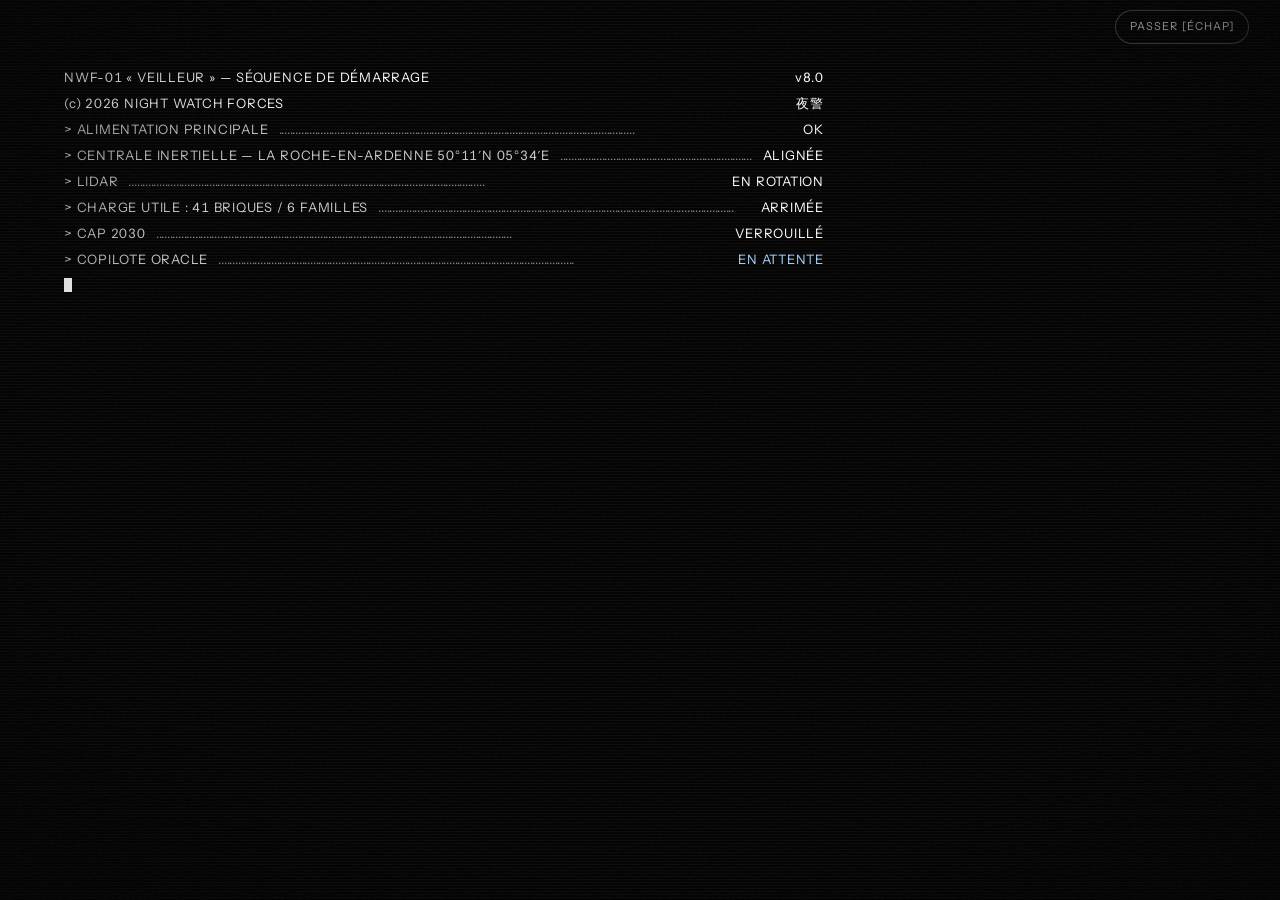
==== index.html @ bc35906d "Poste de pilotage v8.6.1-a Co-Authored-By: Claude Fable 5.2 <noreply@anthropic.com>" ====
<!doctype html>
<html lang="fr-BE">
<head>
<meta charset="utf-8">
<meta name="viewport" content="width=device-width,initial-scale=1,viewport-fit=cover">
<title>Poste de pilotage — Studio Visions</title>
<meta name="description" content="Studio Visions, agence de pub complète : print de luxe, sites, campagnes, pitchs, et l'IA pour aller plus vite. La Roche-en-Ardenne et Bruxelles.">
<meta name="robots" content="noindex">
<meta name="theme-color" content="#000000">
<meta name="mobile-web-app-capable" content="yes">
<meta name="apple-mobile-web-app-capable" content="yes">
<meta name="apple-mobile-web-app-status-bar-style" content="black-translucent">
<meta name="apple-mobile-web-app-title" content="Studio Visions">
<link rel="icon" href="data:image/svg+xml,%3Csvg xmlns='http://www.w3.org/2000/svg' viewBox='0 0 32 32'%3E%3Crect width='32' height='32' fill='%23000'/%3E%3Crect x='3.5' y='3.5' width='25' height='25' fill='none' stroke='%23eaf2ff'/%3E%3Ctext x='16' y='21' font-family='Helvetica,Arial' font-size='12' font-weight='700' fill='%23fff' text-anchor='middle'%3ESV%3C/text%3E%3C/svg%3E">
<link rel="stylesheet" href="css/v7.css?v=8.6.1">
<link rel="stylesheet" href="css/oracle.css?v=8.6.1">
<link rel="stylesheet" href="css/deck.css?v=8.6.1">
</head>
<body>
<canvas id="terrain" aria-hidden="true"></canvas>

<section id="boot" class="screen" aria-label="Démarrage" hidden>
  <div class="log" aria-hidden="true"></div>
  <div class="presents" aria-hidden="true"><p></p><span class="jp">夜警</span></div>
</section>
<section id="title" class="screen" aria-label="Écran titre" hidden></section>
<section id="oath" class="screen" aria-label="Le serment de la Nightwatch" hidden></section>
<div id="hq" class="screen" hidden></div>
<section id="oracle" class="screen" aria-label="L'Oracle" hidden></section>

<div id="dossier" role="dialog" aria-modal="true" aria-label="Dossier d'opération" hidden></div>
<div id="tx" role="dialog" aria-label="Transmission entrante" hidden></div>
<div id="cmd" role="dialog" aria-label="Ligne de commande" hidden></div>
<button id="skip" class="skip" type="button" hidden>PASSER [ÉCHAP]</button>
<!-- un seul bouton pour le son et la voix, visible sur tous les écrans -->
<button id="snd" class="sndpill" type="button" data-on="1" hidden><i class="ic" aria-hidden="true"></i><span class="eq" aria-hidden="true"><b></b><b></b><b></b></span><span class="lb"></span></button>
<!-- les quatre visions du poste : claire, nuit, thermique, rouge -->
<div id="vis" class="vis" role="radiogroup" aria-label="Vision" hidden></div>
<!-- vision thermique : les photos passent du froid (indigo) au chaud (jaune) selon leur lumière -->
<svg width="0" height="0" style="position:absolute" aria-hidden="true" focusable="false"><filter id="thermal" color-interpolation-filters="sRGB">
  <feColorMatrix type="matrix" values=".2126 .7152 .0722 0 0  .2126 .7152 .0722 0 0  .2126 .7152 .0722 0 0  0 0 0 1 0"/>
  <feComponentTransfer>
    <feFuncR type="table" tableValues="0.02 0.25 0.75 1 1 1"/>
    <feFuncG type="table" tableValues="0.01 0.02 0.08 0.45 0.85 1"/>
    <feFuncB type="table" tableValues="0.12 0.55 0.45 0.05 0.15 0.9"/>
  </feComponentTransfer></filter></svg>
<style>body.vis-thermal img,body.vis-thermal video{filter:url(#thermal)!important}</style>
<div id="curtain" aria-hidden="true"><i></i><i></i><i></i><i></i><i></i><span class="msg"></span></div>
<div id="flash" class="flash" aria-hidden="true"></div>
<div id="toast" role="status"></div>
<div class="crt" aria-hidden="true"></div>
<div class="grain" aria-hidden="true"></div>
<div class="nvfx" aria-hidden="true"></div>

<noscript>
  <div style="position:fixed;inset:0;z-index:100;background:#000;color:#fff;display:flex;align-items:center;justify-content:center;text-align:center;padding:24px;font-family:system-ui,sans-serif">
    <p>Studio Visions — le studio IA de Night Watch Forces.<br>Active JavaScript pour entrer au poste de pilotage, ou écris à <a href="mailto:sam@studiovisions.eu" style="color:#fff">sam@studiovisions.eu</a>.</p>
  </div>
</noscript>
<script src="js/content.js?v=8.6.1"></script>
<script src="js/fx.js?v=8.6.1"></script>
<script src="js/adn.js?v=8.6.1"></script>
<script src="js/voice.js?v=8.6.1"></script>
<script src="js/catalogue.js?v=8.6.1"></script>
<script src="js/oracle.js?v=8.6.1"></script>
<script src="js/app.js?v=8.6.1"></script>
</body>
</html>
---- css/v7.css ----
/* =====================================================================
   STUDIO VISIONS v7 — TACTICAL OS
   Base : tokens de la v5.7.0 (noir, monospace, filets fins, rouge signal).
   ===================================================================== */
/* polices embarquées, licence SIL OFL 1.1 (voir fonts/*-OFL.txt) */
:root{
  --bg:#000;--fg:#fff;--mute:#8e8e93;--ink:#c9c9d0;--dim:#55555c;
  --hair:#26262b;--hair2:#3a3a40;--card:#0b0b0d;
  --sig:#eaf2ff;--sig2:#a9d4ff;
  --line:rgba(255,255,255,.12);--line2:rgba(255,255,255,.26);--line3:rgba(255,255,255,.5);
  --acc:#fff;--accrgb:255,255,255;
  --draft:#ffe14d;
  --mono:"JetBrains Mono",ui-monospace,"SF Mono",SFMono-Regular,Menlo,Consolas,monospace;
  --sans:"Inter",system-ui,-apple-system,"Helvetica Neue",Arial,sans-serif;
  --cond:"SV Display","DIN Condensed","Bahnschrift Condensed","Bahnschrift","Roboto Condensed","Arial Narrow",sans-serif;
  --jp:"Hiragino Kaku Gothic ProN","Hiragino Sans","Yu Gothic","Noto Sans JP",Meiryo,sans-serif;
  --ease:cubic-bezier(.2,.8,.2,1);
  --snap:cubic-bezier(.7,0,.2,1);
  --gut:clamp(16px,2.4vw,32px);
}
body.alert{--acc:var(--sig);--accrgb:234,242,255}

*,*::before,*::after{box-sizing:border-box}
html,body{margin:0;height:100%;background:var(--bg);color:var(--fg)}
body{font-family:var(--sans);font-size:16px;line-height:1.55;-webkit-font-smoothing:antialiased;overflow:hidden;
  -webkit-tap-highlight-color:transparent;text-rendering:optimizeLegibility}
button{font:inherit;color:inherit;background:none;border:0;padding:0;cursor:pointer}
a{color:inherit}
img{display:block;max-width:100%}
.jp{font-family:var(--jp);font-weight:300;letter-spacing:.18em}
.mono{font-family:var(--mono)}
.vh{position:absolute!important;width:1px;height:1px;overflow:hidden;clip:rect(0 0 0 0);white-space:nowrap}
:focus-visible{outline:1px solid var(--sig2);outline-offset:3px}
mark.todo{background:var(--draft);color:#000;padding:0 .3em;font-family:var(--mono);font-size:.78em;letter-spacing:.04em;font-weight:600;border-radius:1px}

/* ---------- couches fixes ---------- */
#terrain{position:fixed;inset:0;z-index:0;display:block;transition:opacity 1.2s var(--ease)}
.crt{position:fixed;inset:0;z-index:90;pointer-events:none}
.crt::before{content:"";position:absolute;inset:0;
  background:repeating-linear-gradient(to bottom,rgba(255,255,255,.035) 0 1px,transparent 1px 3px);mix-blend-mode:overlay}
.crt::after{content:"";position:absolute;inset:0;background:radial-gradient(ellipse at 50% 45%,transparent 55%,rgba(0,0,0,.55) 100%)}
.grain{position:fixed;inset:-50%;z-index:91;pointer-events:none;opacity:.07;background:url(../img/grain-1200.svg);background-size:600px;animation:grain 1.2s steps(6) infinite}
@keyframes grain{0%{transform:translate(0,0)}20%{transform:translate(-3%,2%)}40%{transform:translate(2%,-3%)}60%{transform:translate(-2%,-1%)}80%{transform:translate(3%,3%)}100%{transform:translate(0,0)}}
.nvfx{position:fixed;inset:0;z-index:92;pointer-events:none;background:#3cff8a;mix-blend-mode:color;opacity:0;transition:opacity .5s}
body.nv .nvfx{opacity:1}
body.nv #terrain{filter:brightness(1.6)}

.screen{position:fixed;inset:0;z-index:10}
.screen[hidden]{display:none!important}

/* coins de visée : 4 équerres sans élément en plus */
.brk{--c:var(--line3);--l:10px;
  background:
    linear-gradient(var(--c),var(--c)) top left/var(--l) 1px no-repeat,
    linear-gradient(var(--c),var(--c)) top left/1px var(--l) no-repeat,
    linear-gradient(var(--c),var(--c)) top right/var(--l) 1px no-repeat,
    linear-gradient(var(--c),var(--c)) top right/1px var(--l) no-repeat,
    linear-gradient(var(--c),var(--c)) bottom left/var(--l) 1px no-repeat,
    linear-gradient(var(--c),var(--c)) bottom left/1px var(--l) no-repeat,
    linear-gradient(var(--c),var(--c)) bottom right/var(--l) 1px no-repeat,
    linear-gradient(var(--c),var(--c)) bottom right/1px var(--l) no-repeat}

/* ---------- boutons ---------- */
.btn{display:inline-flex;align-items:center;gap:10px;font-family:var(--mono);font-size:12px;letter-spacing:.14em;text-transform:uppercase;
  padding:12px 18px;border:1px solid var(--line2);text-decoration:none;transition:background .18s,color .18s,border-color .18s}
.btn:hover,.btn:focus-visible{background:#fff;color:#000;border-color:#fff}
.btn.solid{background:#fff;color:#000;border-color:#fff}
.btn.solid:hover{background:transparent;color:#fff}
.btn-oracle{display:inline-flex;align-items:center;gap:10px;font-family:var(--mono);font-size:12px;letter-spacing:.08em;
  color:var(--sig);border:1px solid rgba(234,242,255,.55);padding:10px 14px;background:rgba(234,242,255,.06);text-decoration:none;white-space:nowrap;
  animation:redalert 1.6s ease-in-out infinite;transition:background .2s,color .2s}
.btn-oracle i{width:6px;height:6px;border-radius:50%;background:var(--sig);box-shadow:0 0 10px var(--sig);animation:blinkdot 1.6s steps(2,start) infinite;flex:none}
.btn-oracle:hover,.btn-oracle:focus-visible{background:var(--sig);color:#000;animation:none;box-shadow:0 0 28px rgba(234,242,255,.6)}
.btn-oracle:hover i,.btn-oracle:focus-visible i{background:#000;box-shadow:none;animation:none}
.btn-oracle.big{font-size:13px;padding:15px 22px}
@keyframes redalert{0%,100%{box-shadow:0 0 0 0 rgba(234,242,255,0)}50%{box-shadow:0 0 18px 0 rgba(234,242,255,.35)}}
@keyframes blinkdot{to{visibility:hidden}}

.skip{position:fixed;top:18px;right:18px;z-index:80;font-family:var(--mono);font-size:11px;letter-spacing:.2em;color:var(--mute);
  padding:8px 12px;border:1px solid var(--line);background:rgba(0,0,0,.4)}
.skip:hover,.skip:focus-visible{color:#000;background:#fff;border-color:#fff}

/* =====================================================================
   BOOT
   ===================================================================== */
#boot{background:#000;display:flex;align-items:flex-start;justify-content:flex-start;padding:clamp(24px,5vw,64px)}
#boot .log{font-family:var(--mono);font-size:clamp(11px,1.3vw,13px);line-height:2;color:var(--ink);letter-spacing:.06em;max-width:760px;width:100%}
#boot .ln{display:flex;gap:10px;white-space:nowrap;overflow:hidden}
#boot .ln .k{flex:none}
#boot .ln .d{flex:1;overflow:hidden;color:var(--dim)}
#boot .ln .d::before{content:"................................................................................................................................"}
#boot .ln .v{flex:none;color:#fff}
#boot .ln .v.wait{color:var(--sig2)}
#boot .ln:nth-child(-n+2) .d::before{content:""}
#boot .ln:nth-child(-n+2){color:#fff}
#boot .cursor{display:inline-block;width:.6em;height:1.1em;background:#fff;vertical-align:-2px;animation:blinkdot 1s steps(2,start) infinite}
#boot .presents{position:absolute;inset:0;display:flex;align-items:center;justify-content:center;flex-direction:column;gap:14px;opacity:0;pointer-events:none}
#boot .presents p{margin:0;font-family:var(--mono);font-size:12px;letter-spacing:.5em;color:var(--ink);text-transform:uppercase;padding-left:.5em}
#boot .presents .jp{font-size:12px;color:var(--mute);letter-spacing:.8em;padding-left:.8em}
#boot.p2 .log{opacity:0;transition:opacity .25s}
#boot.p2 .presents{opacity:1;transition:opacity .9s .2s}
#boot.off{animation:crtoff .45s var(--snap) forwards}
@keyframes crtoff{0%{transform:scale(1,1);filter:brightness(1)}60%{transform:scale(1,.004);filter:brightness(3)}100%{transform:scale(0,.004);filter:brightness(0)}}

/* =====================================================================
   ÉCRAN TITRE
   ===================================================================== */
#title{display:grid;grid-template-rows:auto 1fr auto;padding:22px var(--gut)}
#title .tbar{display:flex;justify-content:space-between;gap:16px;font-family:var(--mono);font-size:11px;letter-spacing:.2em;color:var(--mute);text-transform:uppercase}
#title .tbar b{color:#fff;font-weight:400}
#title .tmain{display:flex;flex-direction:column;align-items:center;justify-content:center;text-align:center;gap:0;position:relative}
#title .tmain::before{content:"";position:absolute;left:50%;top:52%;width:min(1100px,110vw);height:78%;transform:translate(-50%,-50%);background:radial-gradient(closest-side,rgba(0,0,0,.82),rgba(0,0,0,.55) 55%,transparent);pointer-events:none;z-index:-1}
#title .kicker{font-family:var(--mono);font-size:11px;letter-spacing:.42em;color:var(--ink);margin:0 0 18px;padding-left:.42em}
#title .tname{font-family:var(--cond);font-weight:700;font-size:clamp(64px,14.5vw,232px);line-height:.82;letter-spacing:.01em;margin:0;
  text-shadow:-2px 0 rgba(234,242,255,.45),2px 0 rgba(120,200,255,.28);position:relative;padding-top:.08em}
#title .tname .g{display:inline-block;animation:glitch 7s infinite}
#title .tjp{font-size:clamp(12px,1.6vw,18px);letter-spacing:1.1em;padding-left:1.1em;color:var(--ink);margin:14px 0 26px}
#title .tline{font-family:var(--sans);font-weight:300;font-size:clamp(18px,2.2vw,26px);letter-spacing:-.01em;margin:0 0 6px}
#title .tsub{font-size:14px;color:var(--mute);max-width:560px;margin:0 auto 34px;line-height:1.5}
@keyframes glitch{0%,92%,100%{transform:none;clip-path:none}93%{transform:translate(-4px,0);clip-path:inset(10% 0 55% 0)}94%{transform:translate(5px,0);clip-path:inset(60% 0 8% 0)}95%{transform:translate(-2px,0);clip-path:inset(30% 0 40% 0)}96%{transform:none;clip-path:none}}

.tmenu{list-style:none;margin:0;padding:0;display:flex;flex-direction:column;align-items:stretch;gap:4px;min-width:min(420px,88vw)}
.tmenu li{position:relative}
.tmenu button{width:100%;display:flex;justify-content:space-between;align-items:baseline;gap:18px;padding:11px 18px 11px 30px;text-align:left;
  font-family:var(--mono);font-size:13px;letter-spacing:.16em;text-transform:uppercase;color:var(--ink);transition:background .12s,color .12s}
.tmenu button small{font-size:11px;letter-spacing:.04em;color:var(--mute);text-transform:none;font-family:var(--sans)}
.tmenu button::before{content:"";position:absolute;left:10px;top:50%;width:0;height:0;margin-top:-5px;border-left:7px solid currentColor;border-top:5px solid transparent;border-bottom:5px solid transparent;opacity:0}
.tmenu button.sel{background:#fff;color:#000}
.tmenu button:focus-visible{outline:none}
.tmenu button.sel small{color:#444}
.tmenu button.sel::before{opacity:1;animation:blinkdot 1s steps(2,start) infinite}
.tmenu button.alertitem{color:var(--sig);text-transform:none;letter-spacing:.06em}
.tmenu button.alertitem.sel{background:var(--sig);color:#000}
.press{font-family:var(--mono);font-size:11px;letter-spacing:.42em;color:var(--mute);margin:26px 0 0;padding-left:.42em;animation:pulse 2.2s ease-in-out infinite}
@keyframes pulse{50%{opacity:.25}}

.reticle{position:absolute;left:50%;top:50%;width:min(76vw,980px);height:min(56vh,520px);transform:translate(-50%,-50%);pointer-events:none;--c:rgba(255,255,255,.22);--l:22px}
.xhair{position:fixed;inset:0;pointer-events:none;z-index:1}
.xhair::before,.xhair::after{content:"";position:absolute;background:rgba(255,255,255,.07)}
.xhair::before{left:0;right:0;top:66%;height:1px}
.xhair::after{top:0;bottom:0;left:50%;width:1px}
.geo{position:fixed;left:calc(var(--gut) + 22px);top:calc(66% + 14px);z-index:1;font-family:var(--mono);font-size:10px;letter-spacing:.2em;color:var(--mute);pointer-events:none;line-height:1.7}
.geo b{color:#fff;font-weight:400}
.geo::before{content:"";position:absolute;left:-20px;top:-16px;width:12px;height:12px;border:1px solid var(--sig);border-radius:50%;animation:ping 2s ease-out infinite}
@keyframes ping{0%{box-shadow:0 0 0 0 rgba(234,242,255,.6)}100%{box-shadow:0 0 0 16px rgba(234,242,255,0)}}
.sweep{position:fixed;left:0;right:0;height:120px;top:-120px;z-index:1;pointer-events:none;
  background:linear-gradient(to bottom,transparent,rgba(255,255,255,.035) 85%,rgba(255,255,255,.14) 100%);animation:sweep 6s linear infinite}
@keyframes sweep{to{top:100%}}

/* =====================================================================
   SERMENT
   ===================================================================== */
#oath{display:flex;align-items:center;justify-content:center;text-align:center;overflow:hidden}
#oath .bar{position:absolute;left:0;right:0;height:12vh;background:#000;z-index:3;transition:transform 1.2s var(--snap)}
#oath .bar.t{top:0;transform:translateY(-100%);border-bottom:1px solid rgba(255,255,255,.08)}
#oath .bar.b{bottom:0;transform:translateY(100%);border-top:1px solid rgba(255,255,255,.08)}
#oath.lb .bar{transform:none}
#oath .olabel{position:absolute;top:calc(12vh + 22px);left:0;right:0;z-index:4;font-family:var(--mono);font-size:11px;letter-spacing:.42em;color:var(--mute);padding-left:.42em}
#oath .olabel .jp{display:block;margin-top:8px;letter-spacing:.9em;padding-left:.9em;font-size:12px}
#oath .lines{position:relative;z-index:4;max-width:min(980px,90vw);display:flex;flex-direction:column;gap:clamp(8px,1.6vh,16px)}
#oath .ol{margin:0;font-weight:300;font-size:clamp(18px,2.6vw,34px);line-height:1.25;letter-spacing:-.01em;opacity:0;filter:blur(8px);transform:translateY(8px);
  transition:opacity 1.1s var(--ease),filter 1.1s var(--ease),transform 1.1s var(--ease),color 1.2s}
#oath .ol.in{opacity:1;filter:none;transform:none}
#oath .ol.past{color:var(--dim)}
#oath .motto{margin:clamp(14px,3vh,30px) 0 0;font-family:var(--cond);font-weight:700;font-size:clamp(28px,4.4vw,60px);letter-spacing:.06em;line-height:1;opacity:0;transition:opacity 1.4s,letter-spacing 2.4s var(--ease)}
#oath .motto.in{opacity:1;letter-spacing:.14em}
#oath .holdwrap{position:absolute;z-index:4;bottom:calc(12vh + 26px);left:0;right:0;display:flex;flex-direction:column;align-items:center;gap:12px;opacity:0;pointer-events:none;transition:opacity .8s}
#oath .holdwrap.in{opacity:1;pointer-events:auto}
.hold{position:relative;width:84px;height:84px;border-radius:50%;touch-action:none;-webkit-user-select:none;user-select:none;-webkit-touch-callout:none}
.hold svg{position:absolute;inset:0;transform:rotate(-90deg)}
.hold circle{fill:none;stroke-width:1.5}
.hold .trk{stroke:var(--line2)}
.hold .prg{stroke:var(--sig);stroke-dasharray:251.3;stroke-dashoffset:251.3}
.hold .core{position:absolute;inset:16px;border-radius:50%;border:1px solid var(--line3);display:flex;align-items:center;justify-content:center;font-family:var(--jp);font-size:20px;color:#fff;transition:background .2s}
.hold.on .core{background:rgba(234,242,255,.18);border-color:var(--sig)}
.holdtxt{font-family:var(--mono);font-size:11px;letter-spacing:.32em;color:var(--ink);padding-left:.32em}
#oath .seal{position:absolute;z-index:6;inset:0;display:flex;flex-direction:column;align-items:center;justify-content:center;gap:18px;pointer-events:none;opacity:0}
#oath .seal .stamp{font-family:var(--cond);font-weight:700;font-size:clamp(40px,7vw,96px);letter-spacing:.08em;color:var(--sig);border:3px solid var(--sig);padding:.12em .4em 0;transform:rotate(-4deg) scale(1.6);opacity:0}
#oath .seal p{margin:0;font-family:var(--mono);font-size:12px;letter-spacing:.42em;color:#fff;padding-left:.42em}
#oath.sealed .seal{opacity:1}
#oath.sealed .seal .stamp{animation:stamp .5s var(--snap) forwards}
#oath.sealed .lines,#oath.sealed .holdwrap{opacity:.08;transition:opacity .3s}
@keyframes stamp{to{transform:rotate(-4deg) scale(1);opacity:1}}
.flash{position:fixed;inset:0;z-index:97;background:#fff;opacity:0;pointer-events:none}
.flash.go{animation:flash .6s ease-out}
@keyframes flash{0%{opacity:.85}100%{opacity:0}}

/* =====================================================================
   QG
   ===================================================================== */
#hq{display:grid;grid-template-columns:262px minmax(0,1fr) 292px;grid-template-rows:auto minmax(0,1fr) auto;background:rgba(0,0,0,.35)}
.hud-top{grid-column:1/-1;display:flex;align-items:center;gap:18px;padding:12px var(--gut);border-bottom:1px solid var(--line);background:rgba(0,0,0,.72);backdrop-filter:blur(6px);-webkit-backdrop-filter:blur(6px)}
.brand{display:flex;align-items:baseline;gap:10px;text-decoration:none;white-space:nowrap}
.brand .bn{font-weight:500;font-size:16px;letter-spacing:.02em}
.brand sup{font-size:.55em;margin-left:1px}
.brand .bu{font-family:var(--mono);font-size:11px;letter-spacing:.2em;color:var(--mute)}
.status{display:flex;align-items:center;gap:10px;font-family:var(--mono);font-size:11px;letter-spacing:.2em;color:var(--ink);margin-left:auto;white-space:nowrap}
.status .dot{width:7px;height:7px;border-radius:50%;background:var(--acc);box-shadow:0 0 10px rgba(var(--accrgb),.8);animation:blinkdot 1.4s steps(2,start) infinite}
.status .jp{font-size:11px;color:var(--mute);letter-spacing:.3em}
body.alert .status{color:var(--sig)}
.clock{font-family:var(--mono);font-size:11px;letter-spacing:.16em;color:#fff;white-space:nowrap}
.clock .dim{color:var(--mute)}
.hud-btn{font-family:var(--mono);font-size:11px;letter-spacing:.18em;color:var(--mute);padding:9px 11px;border:1px solid var(--line);white-space:nowrap}
.hud-btn b{color:#fff;font-weight:400}
.hud-btn:hover,.hud-btn:focus-visible{border-color:#fff;color:#fff}

/* liste des missions */
.missions{grid-row:2;border-right:1px solid var(--line);padding:22px 0 18px;display:flex;flex-direction:column;background:rgba(0,0,0,.55);overflow:auto}
.missions h2{font-family:var(--mono);font-size:10px;font-weight:400;letter-spacing:.32em;color:var(--mute);margin:0 0 12px;padding:0 22px;display:flex;justify-content:space-between}
.mlist{list-style:none;margin:0;padding:0}
.mi{position:relative;width:100%;text-decoration:none;color:inherit;display:grid;grid-template-columns:28px 1fr;grid-template-rows:auto auto;column-gap:6px;text-align:left;padding:10px 22px 10px 22px;transition:background .12s,color .12s}
.mi .n{grid-row:1/3;font-family:var(--mono);font-size:11px;color:var(--mute);padding-top:2px}
.mi .l{font-family:var(--cond);font-weight:700;font-size:22px;letter-spacing:.04em;line-height:1.05;padding-top:3px}
.mi .s{font-size:12px;color:var(--mute);display:flex;justify-content:space-between;gap:8px}
.mi .s .jp{font-size:10px;letter-spacing:.2em}
.mi:hover{background:rgba(255,255,255,.06)}
.mi[aria-current="page"]{background:#fff;color:#000}
.mi[aria-current="page"] .n,.mi[aria-current="page"] .s{color:#3a3a40}
.mi[aria-current="page"]::before{content:"";position:absolute;left:7px;top:50%;margin-top:-5px;border-left:7px solid var(--sig);border-top:5px solid transparent;border-bottom:5px solid transparent;animation:blinkdot 1s steps(2,start) infinite}
.missions .mfoot{margin-top:auto;padding:18px 22px 0;font-family:var(--mono);font-size:10px;letter-spacing:.14em;color:var(--dim);line-height:1.8}
.missions .mfoot button{color:var(--mute);text-decoration:underline;text-underline-offset:3px;letter-spacing:.14em}
.missions .mfoot button:hover{color:#fff}

/* panneau central */
.panel{grid-row:2;overflow:auto;overscroll-behavior:contain;position:relative;scroll-behavior:smooth;background:linear-gradient(to bottom,rgba(0,0,0,.5),rgba(0,0,0,.72))}
.pin{padding:clamp(26px,4vw,56px) clamp(18px,4vw,60px) 40px;max-width:1240px}
.panel.wipe .pin{animation:wipe .55s var(--snap)}
@keyframes wipe{0%{opacity:.55;transform:translateY(8px)}100%{opacity:1;transform:none}}
.panel .scanbar{position:absolute;left:0;right:0;top:0;height:2px;background:var(--acc);box-shadow:0 0 18px rgba(var(--accrgb),.9);opacity:0;pointer-events:none;z-index:3}
.panel.wipe .scanbar{animation:scanbar .55s var(--snap)}
@keyframes scanbar{0%{top:0;opacity:1}100%{top:100%;opacity:0}}

.sec-label{display:flex;flex-wrap:wrap;gap:6px 18px;align-items:baseline;font-family:var(--mono);font-size:11px;letter-spacing:.28em;color:var(--ink);margin:0 0 18px;text-transform:uppercase}
.sec-label .jp{color:var(--mute);font-size:11px;letter-spacing:.3em}
.sec-title{font-family:var(--cond);font-weight:700;text-transform:uppercase;font-size:clamp(40px,6.4vw,104px);line-height:.88;letter-spacing:.005em;margin:0 0 18px;max-width:16ch;padding-top:.06em}
.sec-sub{font-size:clamp(16px,1.4vw,19px);color:var(--ink);max-width:58ch;margin:0 0 clamp(28px,4vw,48px);font-weight:300}
.h3{font-family:var(--mono);font-size:11px;font-weight:400;letter-spacing:.28em;color:var(--mute);margin:clamp(40px,6vw,72px) 0 18px;text-transform:uppercase;display:flex;align-items:center;gap:14px}
.h3::after{content:"";flex:1;height:1px;background:var(--line)}
.lead{font-size:clamp(17px,1.5vw,20px);color:var(--ink);max-width:62ch;font-weight:300;margin:0 0 20px}
.next{margin-top:clamp(48px,7vw,84px);display:flex;flex-wrap:wrap;gap:12px;align-items:center;padding-top:22px;border-top:1px solid var(--line)}
.next .btn{font-size:12px}
.pfoot{margin-top:56px;display:grid;grid-template-columns:1.4fr 1fr;gap:18px 40px;font-size:13px;color:var(--mute);padding-top:22px;border-top:1px solid var(--line)}
.pfoot b{color:#fff;font-weight:500}
.pfoot p{margin:6px 0 0}
.pfoot a{color:var(--ink);text-decoration:none}
.pfoot a:hover{color:#fff;text-decoration:underline}
.pfoot .copy{grid-column:1/-1;font-family:var(--mono);font-size:10px;letter-spacing:.16em;color:var(--dim);margin:0}

/* 01 briefing */
.quote{margin:30px 0 0;padding:18px 0 18px 22px;border-left:2px solid var(--sig);max-width:60ch}
.quote p{margin:0 0 8px;font-size:clamp(18px,1.8vw,24px);font-weight:300}
.quote cite{font-style:normal;font-family:var(--mono);font-size:11px;letter-spacing:.16em;color:var(--mute)}
.stats{display:grid;grid-template-columns:repeat(4,minmax(0,1fr));gap:1px;background:var(--line);border:1px solid var(--line)}
.stat{background:#030304;padding:20px 18px 18px;position:relative}
.stat .v{font-family:var(--cond);font-weight:700;font-size:clamp(54px,6vw,88px);line-height:.85;padding-top:.06em}
.stat .v small{font-size:.42em;margin-left:4px;color:var(--sig2)}
.stat .l{font-size:13px;color:var(--ink);margin-top:10px;line-height:1.4}
.stat .gauge{height:2px;background:var(--line);margin-top:16px;position:relative;overflow:hidden}
.stat .gauge i{position:absolute;inset:0;background:var(--acc);transform-origin:left;transform:scaleX(0);transition:transform 1.4s var(--ease)}
.stat .gauge.go i{transform:scaleX(var(--f,1))}
.dossier-agent{display:grid;grid-template-columns:200px 1fr;gap:24px;align-items:stretch;border:1px solid var(--line);padding:16px}
.dossier-agent .ph{position:relative;aspect-ratio:3/4;overflow:hidden;background:#050505}
.dossier-agent .ph img{width:100%;height:100%;object-fit:cover;filter:grayscale(.2) contrast(1.1)}
.dossier-agent .ph::after{content:"";position:absolute;inset:0;background:repeating-linear-gradient(to bottom,rgba(0,0,0,.25) 0 1px,transparent 1px 3px)}
.dossier-agent .meta{display:flex;flex-direction:column;gap:8px;padding:4px 0}
.dossier-agent .code{font-family:var(--mono);font-size:10px;letter-spacing:.28em;color:var(--sig2)}
.dossier-agent .nm{font-family:var(--cond);font-weight:700;font-size:clamp(30px,3vw,44px);line-height:.9;text-transform:uppercase;padding-top:.08em}
.dossier-agent .rl{font-family:var(--mono);font-size:11px;letter-spacing:.16em;color:var(--mute)}
.dossier-agent p{margin:6px 0 0;color:var(--ink);max-width:52ch}
.dossier-agent dl{display:grid;grid-template-columns:auto 1fr;gap:6px 18px;margin:auto 0 0;font-family:var(--mono);font-size:11px;letter-spacing:.08em}
.dossier-agent dt{color:var(--dim)}
.dossier-agent dd{margin:0;color:var(--ink)}
.units{display:grid;grid-template-columns:repeat(3,minmax(0,1fr));gap:12px}
.unit{padding:20px 18px;--l:12px}
.unit .ins{width:58px;height:58px;border:1px solid var(--line3);display:flex;align-items:center;justify-content:center;font-family:var(--cond);font-weight:700;font-size:20px;letter-spacing:.06em;transform:rotate(45deg);margin:6px 0 22px 8px}
.unit .ins span{transform:rotate(-45deg);padding-top:.15em}
.unit h4{margin:0 0 6px;font-family:var(--cond);font-weight:700;font-size:26px;letter-spacing:.03em;text-transform:uppercase;line-height:1;padding-top:.06em}
.unit p{margin:0;font-size:14px;color:var(--ink)}
.allies{display:flex;flex-wrap:wrap;gap:8px}
.allies span{font-family:var(--mono);font-size:12px;letter-spacing:.12em;text-transform:uppercase;border:1px solid var(--line);padding:9px 12px;color:var(--ink)}

/* 02 arsenal */
.ars{display:grid;grid-template-columns:minmax(0,1fr) minmax(0,1.15fr);gap:18px;align-items:start}
.slots{display:grid;grid-template-columns:repeat(2,minmax(0,1fr));gap:8px}
.slot{position:relative;text-align:left;padding:16px 16px 18px;border:1px solid var(--line);background:rgba(255,255,255,.015);min-height:128px;display:flex;flex-direction:column;gap:8px;transition:border-color .15s,background .15s}
.slot .sn{font-family:var(--mono);font-size:11px;color:var(--mute);letter-spacing:.1em;display:flex;justify-content:space-between}
.slot .sn .lv{display:flex;gap:3px}
.slot .sn .lv i{width:10px;height:3px;background:var(--line2)}
.slot .nm{font-family:var(--cond);font-weight:700;font-size:22px;letter-spacing:.03em;line-height:1;text-transform:uppercase;padding-top:.06em}
.slot .ln{font-size:13px;color:var(--mute);line-height:1.4}
.slot:hover{border-color:var(--line3)}
.slot[aria-selected="true"]{border-color:#fff;background:rgba(255,255,255,.06)}
.slot[aria-selected="true"]::after{content:"";position:absolute;inset:-5px;pointer-events:none;
  --c:var(--sig2);--l:9px;
  background:
    linear-gradient(var(--c),var(--c)) top left/var(--l) 1px no-repeat,linear-gradient(var(--c),var(--c)) top left/1px var(--l) no-repeat,
    linear-gradient(var(--c),var(--c)) top right/var(--l) 1px no-repeat,linear-gradient(var(--c),var(--c)) top right/1px var(--l) no-repeat,
    linear-gradient(var(--c),var(--c)) bottom left/var(--l) 1px no-repeat,linear-gradient(var(--c),var(--c)) bottom left/1px var(--l) no-repeat,
    linear-gradient(var(--c),var(--c)) bottom right/var(--l) 1px no-repeat,linear-gradient(var(--c),var(--c)) bottom right/1px var(--l) no-repeat}
.slot[aria-selected="true"] .sn .lv i{background:var(--sig2)}
.adetail{border:1px solid var(--line2);padding:clamp(18px,2.4vw,30px);background:rgba(0,0,0,.6);position:sticky;top:0}
.adetail .ad-top{display:flex;justify-content:space-between;font-family:var(--mono);font-size:10px;letter-spacing:.24em;color:var(--mute);margin-bottom:14px}
.adetail h3{font-family:var(--cond);font-weight:700;font-size:clamp(32px,3.4vw,52px);line-height:.9;text-transform:uppercase;margin:0 0 12px;padding-top:.06em}
.adetail .tag{font-size:17px;margin:0 0 14px;font-weight:300}
.adetail .intro{color:var(--ink);font-size:15px;margin:0 0 20px}
.adetail h4{font-family:var(--mono);font-size:10px;font-weight:400;letter-spacing:.28em;color:var(--mute);margin:18px 0 8px}
.adetail ul{list-style:none;margin:0;padding:0;display:grid;grid-template-columns:1fr 1fr;gap:1px;background:var(--line);border:1px solid var(--line)}
.adetail li{background:#050506;padding:10px 12px;font-size:14px;display:flex;gap:10px}
.adetail li span{font-family:var(--mono);font-size:10px;color:var(--dim);padding-top:3px}
.adetail .who{display:flex;flex-wrap:wrap;gap:6px}
.adetail .who span{font-family:var(--mono);font-size:11px;letter-spacing:.06em;border:1px solid var(--line);padding:6px 9px;color:var(--ink)}
.adetail .acts{display:flex;flex-wrap:wrap;gap:10px;margin-top:22px}
.adetail.swap{animation:swap .35s var(--snap)}
@keyframes swap{0%{opacity:.2;transform:translateX(10px)}100%{opacity:1;transform:none}}
.levels{display:grid;grid-template-columns:repeat(3,minmax(0,1fr));gap:12px}
.lvl{border:1px solid var(--line);padding:18px}
.lvl .meter{display:flex;gap:4px;margin-bottom:16px}
.lvl .meter i{flex:1;height:6px;background:var(--line)}
.lvl .meter i.on{background:#fff}
.lvl:last-child .meter i.on{background:var(--sig2)}
.lvl b{display:block;font-family:var(--cond);font-weight:700;font-size:28px;letter-spacing:.06em;line-height:1;padding-top:.06em}
.lvl small{font-family:var(--mono);font-size:10px;letter-spacing:.2em;color:var(--mute)}
.lvl p{margin:10px 0 0;font-size:14px;color:var(--ink)}
.lnote{margin:16px 0 0;color:var(--mute);font-size:14px;max-width:70ch}

/* 03 opérations */
.ops{display:grid;grid-template-columns:repeat(auto-fill,minmax(210px,1fr));gap:10px}
.op{position:relative;aspect-ratio:4/5;overflow:hidden;background:#060607;text-align:left;border:1px solid var(--line)}
.op img{position:absolute;inset:0;width:100%;height:100%;object-fit:cover;filter:grayscale(.9) contrast(1.15) brightness(.62);transform:scale(1.04);transition:filter .5s var(--ease),transform .9s var(--ease)}
.op::before{content:"";position:absolute;inset:0;z-index:1;background:repeating-linear-gradient(to bottom,rgba(0,0,0,.28) 0 1px,transparent 1px 3px),linear-gradient(to top,rgba(0,0,0,.92),transparent 55%)}
.op .ret{position:absolute;inset:12px;z-index:2;--c:rgba(255,255,255,.55);--l:12px;transition:inset .35s var(--snap)}
.op .top{position:absolute;z-index:2;top:16px;left:18px;right:18px;display:flex;justify-content:space-between;font-family:var(--mono);font-size:10px;letter-spacing:.2em;color:var(--ink)}
.op .top .rec{display:flex;align-items:center;gap:6px}
.op .top .rec i{width:6px;height:6px;border-radius:50%;background:var(--sig);animation:blinkdot 1.2s steps(2,start) infinite}
.op .bot{position:absolute;z-index:2;left:18px;right:18px;bottom:16px}
.op .bot b{display:block;font-family:var(--cond);font-weight:700;font-size:26px;letter-spacing:.03em;line-height:.95;text-transform:uppercase;padding-top:.06em}
.op .bot small{font-family:var(--mono);font-size:10px;letter-spacing:.12em;color:var(--mute)}
.op .open{position:absolute;z-index:2;left:50%;top:50%;transform:translate(-50%,-50%);font-family:var(--mono);font-size:10px;letter-spacing:.28em;background:#fff;color:#000;padding:8px 10px;opacity:0;transition:opacity .2s;white-space:nowrap}
.op:hover img,.op:focus-visible img{filter:none;transform:scale(1)}
.op:hover .ret,.op:focus-visible .ret{inset:6px;--c:var(--sig2)}
.op:hover .open,.op:focus-visible .open{opacity:1}
.opnote{margin:16px 0 0;font-size:13px;color:var(--mute)}

/* dossier plein écran */
#dossier{position:fixed;inset:0;z-index:60;background:rgba(0,0,0,.94);display:grid;grid-template-columns:minmax(0,1.25fr) minmax(0,1fr);grid-template-rows:auto minmax(0,1fr)}
#dossier[hidden]{display:none!important}
#dossier.in{animation:din .45s var(--snap)}
@keyframes din{0%{clip-path:inset(28% 0 28% 0);opacity:.6}100%{clip-path:inset(0 0 0 0);opacity:1}}
.dtop{grid-column:1/-1;display:flex;align-items:center;gap:16px;padding:14px var(--gut);border-bottom:1px solid var(--line);font-family:var(--mono);font-size:11px;letter-spacing:.2em;color:var(--mute)}
.dtop b{color:#fff;font-weight:400}
.dtop .sp{margin-left:auto}
.dstage{position:relative;perspective:1600px;display:flex;align-items:center;justify-content:center;padding:clamp(16px,3vw,40px);min-height:0}
.dstage .frame{position:relative;width:100%;height:100%;--c:rgba(255,255,255,.4);--l:16px;display:flex;align-items:center;justify-content:center;padding:14px}
.dstage img{max-width:100%;max-height:100%;object-fit:contain;transition:transform .7s var(--ease),opacity .4s;transform-origin:50% 50%}
.dstage img.out{transform:rotateY(-70deg) translateZ(-200px);opacity:0}
.dstage img.pre{transform:rotateY(70deg) translateZ(-200px);opacity:0;transition:none}
.dnav{position:absolute;left:clamp(16px,3vw,40px);right:clamp(16px,3vw,40px);bottom:clamp(16px,3vw,40px);display:flex;justify-content:space-between;align-items:center;pointer-events:none;z-index:2}
.dnav button,.dnav span{pointer-events:auto;font-family:var(--mono);font-size:11px;letter-spacing:.2em;background:rgba(0,0,0,.7);border:1px solid var(--line2);padding:9px 12px}
.dnav button:hover{background:#fff;color:#000}
.dinfo{border-left:1px solid var(--line);padding:clamp(22px,3vw,44px);overflow:auto}
.dinfo .code{font-family:var(--mono);font-size:11px;letter-spacing:.24em;color:var(--sig2);margin:0 0 14px}
.dinfo h2{font-family:var(--cond);font-weight:700;font-size:clamp(40px,4.6vw,76px);line-height:.88;text-transform:uppercase;margin:0 0 14px;padding-top:.06em}
.dinfo .tags{display:flex;flex-wrap:wrap;gap:6px;margin:0 0 22px}
.dinfo .tags span{font-family:var(--mono);font-size:11px;letter-spacing:.08em;border:1px solid var(--line2);padding:6px 9px}
.dinfo .sect{border-top:1px solid var(--line);padding:16px 0 4px}
.dinfo .sect h3{font-family:var(--mono);font-size:10px;font-weight:400;letter-spacing:.28em;color:var(--mute);margin:0 0 8px}
.dinfo .sect p{margin:0 0 12px;color:var(--ink)}
.dinfo .acts{display:flex;flex-wrap:wrap;gap:10px;margin-top:26px}

/* 04 terrains */
.terr{display:grid;grid-template-columns:minmax(0,1.5fr) minmax(0,1fr);gap:18px;align-items:start}
.map{position:relative;aspect-ratio:16/11;border:1px solid var(--line2);overflow:hidden;background:
  linear-gradient(rgba(255,255,255,.05) 1px,transparent 1px) 0 0/10% 10%,
  linear-gradient(90deg,rgba(255,255,255,.05) 1px,transparent 1px) 0 0/10% 10%,#020203}
.map svg{position:absolute;inset:0;width:100%;height:100%}
.map svg path{fill:none;stroke:rgba(255,255,255,.16);stroke-width:.6;vector-effect:non-scaling-stroke}
.map svg path.hi{stroke:rgba(255,255,255,.34)}
.map .coords{position:absolute;font-family:var(--mono);font-size:9px;letter-spacing:.14em;color:var(--dim)}
.map .coords.tl{left:10px;top:8px}.map .coords.br{right:10px;bottom:8px}
.map .scan{position:absolute;top:0;bottom:0;width:30%;left:-30%;background:linear-gradient(90deg,transparent,rgba(var(--accrgb),.07),transparent);animation:mapscan 7s linear infinite}
@keyframes mapscan{to{left:100%}}
.zone{position:absolute;transform:translate(-13px,-50%);display:flex;align-items:center;gap:8px;font-family:var(--mono);font-size:11px;letter-spacing:.14em;color:var(--ink);white-space:nowrap;z-index:2}
.zone.l{flex-direction:row-reverse;transform:translate(calc(-100% + 13px),-50%)}
.zone i{width:26px;height:26px;border:1px solid var(--line3);display:flex;align-items:center;justify-content:center;font-style:normal;font-size:11px;background:rgba(0,0,0,.7);transform:rotate(45deg);transition:all .2s}
.zone i b{transform:rotate(-45deg);font-weight:400}
.zone span{background:rgba(0,0,0,.7);padding:3px 6px;opacity:.75}
.zone[aria-pressed="true"] i{background:var(--sig2);border-color:var(--sig2);color:#000;box-shadow:0 0 0 6px rgba(169,212,255,.15),0 0 0 14px rgba(169,212,255,.06)}
.zone[aria-pressed="true"] span{opacity:1;color:#fff}
.zone:hover i{border-color:#fff}
.zlist{display:flex;flex-direction:column;border:1px solid var(--line)}
.zitem{display:grid;grid-template-columns:34px 1fr;gap:4px 10px;text-align:left;padding:14px 16px;border-bottom:1px solid var(--line);transition:background .15s}
.zitem:last-child{border-bottom:0}
.zitem .zz{font-family:var(--mono);font-size:12px;color:var(--mute);grid-row:1/3;padding-top:2px}
.zitem b{font-family:var(--cond);font-weight:700;font-size:21px;letter-spacing:.03em;text-transform:uppercase;line-height:1;padding-top:.08em}
.zitem p{margin:0;font-size:14px;color:var(--mute);display:none}
.zitem[aria-pressed="true"]{background:rgba(255,255,255,.06)}
.zitem[aria-pressed="true"] .zz{color:var(--sig2)}
.zitem[aria-pressed="true"] p{display:block;color:var(--ink)}

/* 05 protocole */
.steps{display:grid;grid-template-columns:repeat(4,minmax(0,1fr));gap:0;position:relative;counter-reset:s}
.steps::before{content:"";position:absolute;left:0;right:0;top:27px;height:1px;background:var(--line2)}
.steps::after{content:"";position:absolute;left:0;top:27px;height:1px;width:100%;background:var(--sig2);transform-origin:left;transform:scaleX(0);transition:transform 2.2s var(--ease)}
.steps.go::after{transform:scaleX(1)}
.step{position:relative;padding:0 18px 0 0}
.step .ph{font-family:var(--mono);font-size:10px;letter-spacing:.24em;color:var(--mute);height:18px}
.step .node{width:19px;height:19px;border:1px solid var(--line3);background:#000;transform:rotate(45deg);margin:0 0 22px;position:relative;z-index:1;transition:background .3s .2s,border-color .3s .2s}
.steps.go .step .node{background:var(--sig2);border-color:var(--sig2)}
.steps.go .step:nth-child(2) .node{transition-delay:.7s}.steps.go .step:nth-child(3) .node{transition-delay:1.25s}.steps.go .step:nth-child(4) .node{transition-delay:1.8s}
.step b{display:block;font-family:var(--cond);font-weight:700;font-size:clamp(24px,2.2vw,32px);text-transform:uppercase;line-height:.95;margin:0 0 10px;padding-top:.06em}
.step p{margin:0;font-size:14px;color:var(--ink)}
.cmp{width:100%;border-collapse:collapse;font-size:14px}
.cmp th{font-family:var(--mono);font-size:10px;font-weight:400;letter-spacing:.24em;color:var(--mute);text-align:left;padding:12px 14px;border-bottom:1px solid var(--line2)}
.cmp th.sv{color:#fff}
.cmp td{padding:15px 14px;border-bottom:1px solid var(--line);vertical-align:top}
.cmp td:first-child{font-family:var(--mono);font-size:11px;letter-spacing:.14em;text-transform:uppercase;color:var(--mute);width:18%}
.cmp td.sv{color:#fff;background:rgba(255,255,255,.04);border-left:2px solid var(--sig2)}
.cmp td.ag{color:var(--dim)}

/* 06 renseignement */
.intel{border:1px solid var(--line);margin-bottom:10px;background:rgba(0,0,0,.45)}
.intel summary,.qa summary{list-style:none;cursor:pointer}
.intel summary::-webkit-details-marker,.qa summary::-webkit-details-marker{display:none}
.intel summary{display:grid;grid-template-columns:auto 1fr auto;gap:6px 18px;padding:18px 20px;align-items:start}
.intel .ic{font-family:var(--mono);font-size:10px;letter-spacing:.2em;color:var(--mute);grid-column:1/3}
.intel .ic em{font-style:normal;color:var(--sig2)}
.intel .it{grid-column:1/3;font-family:var(--cond);font-weight:700;font-size:clamp(22px,2.2vw,32px);line-height:.98;text-transform:uppercase;padding-top:.06em}
.intel .ichap{grid-column:1/3;color:var(--ink);font-size:15px;margin:0}
.intel .pm,.qa .pm{grid-column:3;grid-row:1/4;font-family:var(--mono);font-size:11px;letter-spacing:.2em;border:1px solid var(--line2);padding:7px 10px;color:var(--ink);white-space:nowrap;align-self:start}
.intel[open] .pm,.qa[open] .pm{background:#fff;color:#000;border-color:#fff}
.intel .ibody{padding:4px 20px 22px;max-width:70ch;border-top:1px dashed var(--line);margin:0 20px;padding-left:0;padding-right:0}
.intel .ibody p{margin:14px 0 0;color:var(--ink)}
.qa{border-bottom:1px solid var(--line)}
.qa summary{display:grid;grid-template-columns:1fr auto;gap:18px;padding:16px 2px;align-items:center}
.qa summary b{font-size:17px;font-weight:500}
.qa .pm{grid-column:2;grid-row:1}
.qa p{margin:0 0 18px;color:var(--ink);max-width:68ch}

/* 07 liaison */
.lia{display:grid;grid-template-columns:minmax(0,1.3fr) minmax(0,1fr);gap:18px;align-items:start}
.form{border:1px solid var(--line2);padding:clamp(18px,2.4vw,30px);background:rgba(0,0,0,.6)}
.form .ft{display:flex;justify-content:space-between;font-family:var(--mono);font-size:10px;letter-spacing:.24em;color:var(--mute);margin:0 0 18px}
.form .ft b{color:var(--sig2);font-weight:400}
.fgrid{display:grid;grid-template-columns:1fr 1fr;gap:16px 18px}
.fgrid .full{grid-column:1/-1}
.fld label{display:block;font-family:var(--mono);font-size:10px;letter-spacing:.22em;color:var(--mute);margin:0 0 6px;text-transform:uppercase}
.fld input,.fld select,.fld textarea{width:100%;font:inherit;font-size:15px;color:#fff;background:rgba(255,255,255,.03);border:0;border-bottom:1px solid var(--line2);padding:10px 10px;border-radius:0;outline:none;caret-color:var(--sig2);-webkit-appearance:none;appearance:none}
.fld select{background-image:linear-gradient(45deg,transparent 50%,#888 50%),linear-gradient(135deg,#888 50%,transparent 50%);background-position:calc(100% - 16px) 50%,calc(100% - 11px) 50%;background-size:5px 5px;background-repeat:no-repeat;padding-right:30px}
.fld select option{background:#111;color:#fff}
.fld textarea{min-height:110px;resize:vertical}
.fld input:focus,.fld select:focus,.fld textarea:focus{border-bottom-color:#fff;background:rgba(255,255,255,.06)}
.form .hp{position:absolute;left:-9999px;width:1px;height:1px;opacity:0}
.fact{display:flex;flex-wrap:wrap;align-items:center;gap:16px;margin-top:22px}
.fstat{font-family:var(--mono);font-size:11px;letter-spacing:.1em;color:var(--ink);min-height:1.4em;margin:0}
.fstat.err{color:var(--sig)}
.fstat.busy::after{content:"";display:inline-block;width:.6em;height:1em;background:currentColor;margin-left:6px;vertical-align:-2px;animation:blinkdot .6s steps(2,start) infinite}
.direct{border:1px solid var(--line);padding:clamp(18px,2.4vw,30px)}
.direct .freq{font-family:var(--cond);font-weight:700;font-size:clamp(34px,3.4vw,50px);line-height:1;letter-spacing:.04em;margin:8px 0 4px;padding-top:.06em}
.direct .freq a{text-decoration:none}
.direct .freq a:hover{color:var(--sig2)}
.direct .row{border-top:1px solid var(--line);padding:14px 0}
.direct .row:first-of-type{border-top:0;padding-top:0}
.direct small{font-family:var(--mono);font-size:10px;letter-spacing:.24em;color:var(--mute)}
.direct .em{font-size:18px;display:block;margin-top:6px;text-decoration:none;word-break:break-all}
.direct .em:hover{color:var(--sig2)}
.direct p{margin:6px 0 0;color:var(--ink)}
.wave{display:flex;gap:3px;align-items:center;height:30px;margin:12px 0 4px}
.wave i{flex:1;background:rgba(var(--accrgb),.6);height:20%;animation:wv 1.1s ease-in-out infinite}
@keyframes wv{50%{height:100%}}
.final{margin-top:clamp(40px,6vw,70px);border:1px solid var(--line2);padding:clamp(22px,3vw,40px);display:grid;grid-template-columns:1fr auto;gap:18px 30px;align-items:center}
.final p{margin:0;font-size:clamp(17px,1.6vw,22px);font-weight:300;max-width:56ch}

/* télémétrie */
.tele{grid-row:2;border-left:1px solid var(--line);padding:18px 18px;display:flex;flex-direction:column;gap:16px;background:rgba(0,0,0,.55);overflow:auto}
.tele h2{font-family:var(--mono);font-size:10px;font-weight:400;letter-spacing:.32em;color:var(--mute);margin:0;display:flex;justify-content:space-between}
.radar{position:relative;width:100%;aspect-ratio:1}
.radar canvas{width:100%;height:100%;display:block}
.tlist{list-style:none;margin:0;padding:0;font-family:var(--mono);font-size:10.5px;letter-spacing:.1em}
.tlist li{display:flex;justify-content:space-between;gap:10px;padding:8px 0;border-bottom:1px dashed var(--line)}
.tlist li span{color:var(--dim)}
.tlist li b{font-weight:400;color:var(--ink);text-align:right}
.tlist li b.sig{color:var(--sig2)}
.sigbars{display:flex;gap:3px;align-items:flex-end;height:22px}
.sigbars i{flex:1;background:var(--line2)}
.sigbars i.on{background:rgba(var(--accrgb),.85)}

/* bas de l'écran */
.hud-bot{grid-column:1/-1;display:flex;align-items:center;gap:18px;border-top:1px solid var(--line);background:rgba(0,0,0,.78);padding:0 var(--gut) 0 0;height:38px;overflow:hidden}
.ticker{flex:1;overflow:hidden;white-space:nowrap;font-family:var(--mono);font-size:11px;letter-spacing:.2em;color:var(--mute);mask-image:linear-gradient(90deg,transparent,#000 4%,#000 96%,transparent)}
.ticker span{display:inline-block;padding-left:var(--gut);animation:tick 48s linear infinite}
@keyframes tick{to{transform:translateX(-50%)}}
.keys{display:flex;gap:16px;font-family:var(--mono);font-size:10px;letter-spacing:.14em;color:var(--mute);white-space:nowrap}
.keys kbd{font-family:var(--mono);font-size:10px;color:#fff;border:1px solid var(--line2);padding:2px 6px;margin-right:6px}
.mbar{display:none}

/* transmission entrante */
#tx{position:fixed;z-index:70;left:50%;bottom:58px;transform:translateX(-50%);width:min(680px,calc(100vw - 32px));background:rgba(0,0,0,.92);border:1px solid var(--line2);display:grid;grid-template-columns:120px 1fr;gap:0}
#tx[hidden]{display:none!important}
#tx.in{animation:txin .5s var(--snap)}
@keyframes txin{0%{clip-path:inset(0 50% 0 50%);opacity:0}100%{clip-path:inset(0 0 0 0);opacity:1}}
#tx .txl{border-right:1px solid var(--line);padding:14px;display:flex;flex-direction:column;gap:10px;align-items:center;justify-content:center}
#tx canvas{width:92px;height:56px}
#tx .txl small{font-family:var(--mono);font-size:9px;letter-spacing:.2em;color:var(--mute);text-align:center}
#tx .txr{padding:16px 18px}
#tx .txh{display:flex;justify-content:space-between;font-family:var(--mono);font-size:10px;letter-spacing:.24em;color:var(--sig2);margin:0 0 4px}
#tx .txh .blink{animation:blinkdot 1s steps(2,start) infinite}
#tx .txf{font-family:var(--mono);font-size:10px;letter-spacing:.16em;color:var(--mute);margin:0 0 10px}
#tx .txt{margin:0 0 14px;font-size:15px;line-height:1.5;min-height:4.5em}
#tx .txa{display:flex;justify-content:flex-end}

/* rideau de transition */
#curtain{position:fixed;inset:0;z-index:96;pointer-events:none;display:flex;flex-direction:column}
#curtain i{flex:1;background:#000;transform:scaleX(0);transform-origin:left}
#curtain.go i{animation:cur .9s var(--snap) forwards}
#curtain.go i:nth-child(2){animation-delay:.04s}#curtain.go i:nth-child(3){animation-delay:.08s}#curtain.go i:nth-child(4){animation-delay:.12s}#curtain.go i:nth-child(5){animation-delay:.16s}
@keyframes cur{0%{transform:scaleX(0);transform-origin:left}45%{transform:scaleX(1);transform-origin:left}55%{transform:scaleX(1);transform-origin:right}100%{transform:scaleX(0);transform-origin:right}}
#curtain .msg{position:absolute;inset:0;display:flex;align-items:center;justify-content:center;font-family:var(--mono);font-size:12px;letter-spacing:.4em;color:var(--sig);opacity:0;text-align:center;padding:0 20px}
#curtain.red i{background:#05070a}
#curtain.red .msg{opacity:1;transition:opacity .2s .25s}

/* toast */
#toast{position:fixed;z-index:95;left:50%;top:76px;transform:translate(-50%,-10px);font-family:var(--mono);font-size:11px;letter-spacing:.3em;background:#fff;color:#000;padding:10px 16px;opacity:0;pointer-events:none;transition:opacity .25s,transform .25s;white-space:nowrap}
#toast.on{opacity:1;transform:translate(-50%,0)}

.sec-title.sm{font-size:clamp(32px,4.2vw,64px);max-width:20ch}
.intel .pm::after{content:"LIRE"}
.intel[open] .pm::after{content:"FERMER"}
.qa .pm::after{content:"+"}
.qa[open] .pm::after{content:"−"}
#curtain.cover i{animation:cov .55s var(--snap) forwards}
#curtain.cover i:nth-child(2){animation-delay:.04s}#curtain.cover i:nth-child(3){animation-delay:.08s}#curtain.cover i:nth-child(4){animation-delay:.12s}#curtain.cover i:nth-child(5){animation-delay:.16s}
@keyframes cov{to{transform:scaleX(1)}}
.tmain{z-index:2}

/* =====================================================================
   RESPONSIVE
   ===================================================================== */
@media (max-width:1279px){
  #hq{grid-template-columns:236px minmax(0,1fr)}
  .tele{display:none}
}
@media (max-width:1100px){
  .ars,.terr,.lia{grid-template-columns:1fr}
  .adetail{position:static}
  .stats{grid-template-columns:repeat(2,minmax(0,1fr))}
}
@media (max-width:860px){
  body{font-size:15px}
  #hq{grid-template-columns:minmax(0,1fr);grid-template-rows:auto auto minmax(0,1fr) auto}
  .brand .bu,.hud-top .snd{display:none}
  .skip{top:auto;bottom:18px}
  .hud-top{gap:10px;padding:10px 16px}
  .hud-top .btn-oracle,.status .jp,.clock .dim{display:none}
  .status{font-size:10px;letter-spacing:.14em}
  .missions{grid-row:2;border-right:0;border-bottom:1px solid var(--line);padding:0;overflow-x:auto;overflow-y:hidden;scrollbar-width:none}
  .missions::-webkit-scrollbar{display:none}
  .missions h2,.missions .mfoot{display:none}
  .mlist{display:flex}
  .mlist li{flex:none}
  .mi{display:flex;gap:8px;align-items:baseline;padding:12px 14px;white-space:nowrap}
  .mi .s{display:none}
  .mi .l{font-size:18px}
  .mi[aria-current="page"]::before{display:none}
  .panel{grid-row:3}
  .pin{padding:26px 16px 32px}
  .hud-bot{display:none}
  .mbar{display:flex;grid-row:4;gap:8px;padding:10px 16px calc(10px + env(safe-area-inset-bottom));border-top:1px solid var(--line);background:rgba(0,0,0,.9)}
  .mbar .btn-oracle{flex:1;justify-content:center;font-size:11px;letter-spacing:.02em;padding:11px 8px}
  .mbar .hud-btn{flex:none}
  .stats{grid-template-columns:1fr 1fr}
  .units,.levels{grid-template-columns:1fr}
  .slots{grid-template-columns:1fr 1fr}
  .slot{min-height:0}
  .adetail ul{grid-template-columns:1fr}
  .dossier-agent{grid-template-columns:1fr}
  .dossier-agent .ph{aspect-ratio:4/3}
  .ops{grid-template-columns:repeat(2,minmax(0,1fr));gap:8px}
  .op .bot b{font-size:20px}
  .op .top{top:12px;left:12px;right:12px}
  .op .bot{left:12px;right:12px;bottom:12px}
  .op .ret{inset:8px}
  .zone span{display:none}
  .steps{grid-template-columns:1fr;gap:26px}
  .steps::before,.steps::after{left:9px;right:auto;top:0;bottom:0;width:1px;height:auto}
  .steps::after{transform:scaleY(0);transform-origin:top}
  .steps.go::after{transform:scaleY(1)}
  .step{padding:0 0 0 44px}
  .step .node{position:absolute;left:0;top:0;margin:0}
  .step .ph{height:auto;margin-bottom:6px}
  .cmp,.cmp tbody,.cmp tr,.cmp td{display:block;width:100%}
  .cmp thead{display:none}
  .cmp tr{border:1px solid var(--line);margin-bottom:10px}
  .cmp td{border-bottom:0}
  .cmp td:first-child{width:100%;padding-bottom:4px}
  .cmp td.sv::before{content:"STUDIO VISIONS";display:block;font-family:var(--mono);font-size:9px;letter-spacing:.2em;color:var(--sig2);margin-bottom:4px}
  .cmp td.ag::before{content:"AGENCE CLASSIQUE";display:block;font-family:var(--mono);font-size:9px;letter-spacing:.2em;color:var(--dim);margin-bottom:4px}
  .fgrid{grid-template-columns:1fr}
  .final{grid-template-columns:1fr}
  .pfoot{grid-template-columns:1fr}
  #dossier{grid-template-columns:1fr;grid-template-rows:auto 52vh auto;overflow:auto}
  .dinfo{border-left:0;border-top:1px solid var(--line);overflow:visible}
  #tx{grid-template-columns:1fr;bottom:76px}
  #tx .txl{display:none}
  .hide-s{display:none}
  #oath{flex-direction:column;gap:22px;padding:0 16px}
  #oath .bar{height:7vh}
  #oath .olabel{position:static;margin:0}
  #oath .lines{gap:10px}
  #oath .ol{font-size:17px}
  #oath .holdwrap{position:static}
  #title .tbar{font-size:10px;letter-spacing:.12em}
  .geo{display:none}
  #toast{top:64px}
}
@media (max-width:420px){
  .clock{display:none}
  .ops{grid-template-columns:1fr 1fr}
  .slots{grid-template-columns:1fr}
  .stats{grid-template-columns:1fr}
}
@media (prefers-reduced-motion:reduce){
  *,*::before,*::after{animation-duration:.001ms!important;animation-iteration-count:1!important;transition-duration:.001ms!important;scroll-behavior:auto!important}
  .grain,.sweep{display:none}
}
---- css/oracle.css ----
/* =====================================================================
   STUDIO VISIONS v7 — L'ORACLE (écran plein, mode alerte rouge)
   ===================================================================== */
#oracle{display:grid;grid-template-columns:minmax(0,1fr);grid-template-rows:auto minmax(0,1fr);background:#000;z-index:20}
.o-bg{position:absolute;inset:0;z-index:0;background:#000 center/cover no-repeat;overflow:hidden}
.ov{position:absolute;inset:0;width:100%;height:100%;object-fit:cover;opacity:0;transform:scale(1.16);
  filter:saturate(.75) contrast(1.06) brightness(.6);transition:opacity 1.3s var(--ease)}
.ov.on{opacity:1;animation:okb 28s ease-in-out infinite alternate}
@keyframes okb{to{transform:scale(1.26) translate(-1.5%,1%)}}
.o-shade{position:absolute;inset:0;background:
  linear-gradient(90deg,rgba(0,0,0,.88) 0%,rgba(0,0,0,.55) 34%,rgba(0,0,0,.42) 52%,rgba(0,0,0,.86) 100%),
  linear-gradient(to bottom,rgba(0,0,0,.5),transparent 20%,transparent 75%,rgba(0,0,0,.75))}
.o-shade::after{content:"";position:absolute;inset:0;background:radial-gradient(ellipse at 28% 50%,rgba(234,242,255,.05),transparent 55%)}

.o-bar{position:relative;z-index:2;display:flex;align-items:center;gap:20px;padding:12px var(--gut);border-bottom:1px solid rgba(234,242,255,.35);background:rgba(0,0,0,.62);backdrop-filter:blur(6px);-webkit-backdrop-filter:blur(6px)}
.o-id{display:flex;align-items:center;gap:10px;font-family:var(--mono);font-size:11px;letter-spacing:.24em;color:var(--sig);white-space:nowrap}
.o-id i{width:7px;height:7px;border-radius:50%;background:var(--sig);box-shadow:0 0 12px var(--sig);animation:blinkdot 1.2s steps(2,start) infinite}
.o-id .jp{color:#fff;letter-spacing:.3em}
.o-id em{font-style:normal;color:var(--mute)}
.o-steps{list-style:none;margin:0 0 0 auto;padding:0;display:flex;gap:4px}
.o-steps li{font-family:var(--mono);font-size:10px;letter-spacing:.14em;color:var(--dim);border:1px solid var(--line);padding:5px 8px;white-space:nowrap}
.o-steps li.done{color:#fff;border-color:var(--line2)}
.o-steps li.cur{background:var(--sig);border-color:var(--sig);color:#000}
.o-quit{flex:none}

.o-main{position:relative;display:grid;grid-template-columns:minmax(300px,36%) minmax(0,1fr);min-height:0}
.o-left{display:flex;flex-direction:column;gap:14px;padding:clamp(18px,2.6vw,36px);border-right:1px solid rgba(255,255,255,.08);overflow:auto}
.o-figure{position:relative;height:min(44vh,440px);aspect-ratio:540/964;margin:0 auto;flex:none}
.o-figure img{position:absolute;inset:0;width:100%;height:100%;object-fit:contain;mix-blend-mode:screen;transition:opacity .25s}
.o-figure .f2{opacity:0}
.o-figure.talk .f2{opacity:1;animation:ofl 1.1s steps(3) infinite}
.o-figure.talk .f1{opacity:.55}
@keyframes ofl{0%,100%{opacity:1}40%{opacity:.6}70%{opacity:.9}}
.o-scan{position:absolute;left:-10%;right:-10%;height:2px;top:0;background:var(--sig);box-shadow:0 0 16px var(--sig);opacity:.55;animation:oscan 3.6s linear infinite;mix-blend-mode:screen}
@keyframes oscan{0%{top:2%;opacity:0}10%{opacity:.6}90%{opacity:.6}100%{top:98%;opacity:0}}
.o-ring{position:absolute;left:50%;top:38%;width:86%;aspect-ratio:1;transform:translate(-50%,-50%);border:1px solid rgba(234,242,255,.25);border-radius:50%;pointer-events:none}
.o-figure.talk .o-ring{animation:oring 1.2s ease-out infinite}
@keyframes oring{0%{box-shadow:0 0 0 0 rgba(234,242,255,.35)}100%{box-shadow:0 0 0 26px rgba(234,242,255,0)}}
#oracle.planmode .o-figure{height:min(24vh,230px)}
#oracle.planmode .o-log li{font-size:12px}
.o-say{border-left:2px solid var(--sig);padding:4px 0 4px 16px}
.o-who{margin:0 0 6px;font-family:var(--mono);font-size:10px;letter-spacing:.3em;color:var(--sig)}
.o-who .jp{color:var(--mute);font-size:10px}
.o-line{margin:0;font-size:clamp(16px,1.35vw,19px);font-weight:300;line-height:1.45;min-height:4.4em}
.o-log{list-style:none;margin:0;padding:0;display:flex;flex-direction:column;gap:6px}
.o-log li{font-size:13px;color:var(--ink);display:grid;grid-template-columns:96px 1fr;gap:10px;border-bottom:1px dashed rgba(255,255,255,.08);padding-bottom:6px}
.o-log li span{font-family:var(--mono);font-size:9.5px;letter-spacing:.18em;color:var(--mute);padding-top:2px}

.o-sum{display:grid;grid-template-columns:1fr 1fr 1fr;gap:1px;background:var(--line);border:1px solid var(--line2);margin-top:auto}
.o-sum[hidden]{display:none}
.o-sum div{background:rgba(0,0,0,.82);padding:12px}
.o-sum span{display:block;font-family:var(--mono);font-size:9.5px;letter-spacing:.2em;color:var(--mute)}
.o-sum b{display:block;font-family:var(--cond);font-weight:700;font-size:clamp(22px,2vw,30px);line-height:1;margin-top:6px;padding-top:.06em;white-space:nowrap}
.o-sum b small{font-size:.5em;margin-left:3px;color:var(--mute)}
.o-sum p{grid-column:1/-1;margin:0;background:rgba(0,0,0,.82);padding:8px 12px;font-size:11.5px;color:var(--mute)}
.o-sum-a{grid-column:1/-1;display:flex;flex-wrap:wrap;gap:8px;background:rgba(0,0,0,.82);padding:12px}

.o-right{overflow:auto;padding:clamp(24px,4vw,60px) clamp(18px,4vw,60px) 48px;overscroll-behavior:contain}
.o-right.in{animation:oin .45s var(--snap)}
@keyframes oin{0%{opacity:.5;transform:translateX(14px)}100%{opacity:1;transform:none}}
.o-tag{font-family:var(--mono);font-size:11px;letter-spacing:.26em;color:var(--sig);margin:0 0 16px}
.o-q{font-family:var(--cond);font-weight:700;text-transform:uppercase;font-size:clamp(38px,5.4vw,88px);line-height:.88;margin:0 0 22px;max-width:16ch;padding-top:.06em}
.o-text{font-size:clamp(16px,1.4vw,19px);color:var(--ink);font-weight:300;max-width:56ch;margin:0 0 26px}
.o-acts{display:flex;flex-wrap:wrap;gap:10px;align-items:center;margin-top:24px}
.o-acts .btn[disabled]{opacity:.35;pointer-events:none}

.o-opts{list-style:none;margin:0;padding:0;display:flex;flex-direction:column;gap:6px;max-width:760px}
.o-opt{width:100%;display:grid;grid-template-columns:34px 1fr auto;align-items:center;gap:14px;text-align:left;padding:15px 18px;border:1px solid rgba(255,255,255,.16);background:rgba(0,0,0,.55);transition:background .12s,border-color .12s,color .12s}
.o-opt .k{font-family:var(--mono);font-size:11px;color:var(--mute);border:1px solid var(--line2);width:26px;height:26px;display:flex;align-items:center;justify-content:center}
.o-opt .t{font-size:clamp(16px,1.35vw,19px)}
.o-opt .s{font-family:var(--mono);font-size:10px;letter-spacing:.16em;color:var(--mute);white-space:nowrap}
.o-opt:hover,.o-opt:focus-visible{border-color:#fff;background:rgba(255,255,255,.08)}
.o-opt[aria-pressed="true"]{background:var(--sig);border-color:var(--sig);color:#000}
.o-opt[aria-pressed="true"] .k{border-color:#000;color:#000}
.o-opt[aria-pressed="true"] .s{color:#333}
.o-opt[disabled]{cursor:default}

.o-calc{min-height:60vh;display:flex;flex-direction:column;align-items:center;justify-content:center;text-align:center;gap:10px}
.o-tri{height:min(38vh,360px);aspect-ratio:9/16;object-fit:cover;mix-blend-mode:screen}
.o-calc-l{list-style:none;margin:0;padding:0;font-family:var(--mono);font-size:11px;letter-spacing:.2em;color:var(--dim);text-align:left}
.o-calc-l li{padding:4px 0}
.o-calc-l li::after{content:" ........ EN COURS";color:var(--dim)}
.o-calc-l li.ok{color:#fff}
.o-calc-l li.ok::after{content:" ........ OK";color:var(--sig)}

.o-level{display:grid;grid-template-columns:repeat(5,minmax(0,1fr));gap:4px;margin:0 0 28px;max-width:900px}
.o-level .lv{position:relative;padding-bottom:22px}
.o-level i{display:block;height:8px;background:rgba(255,255,255,.12)}
.o-level .now i{background:#fff}
.o-level .aim i{background:repeating-linear-gradient(90deg,var(--sig) 0 6px,rgba(234,242,255,.35) 6px 9px)}
.o-level span{display:block;font-family:var(--mono);font-size:9.5px;letter-spacing:.14em;color:var(--mute);margin-top:8px}
.o-level b{position:absolute;left:0;bottom:0;font-family:var(--mono);font-size:9px;font-weight:400;letter-spacing:.2em;color:#000;background:#fff;padding:2px 5px}
.o-level .aim b{background:var(--sig)}

.o-phases{display:flex;flex-direction:column;gap:14px;max-width:1000px}
.o-phase{border:1px solid rgba(255,255,255,.18);background:rgba(0,0,0,.72)}
.o-phase>header{display:grid;grid-template-columns:132px 1fr auto;gap:16px;align-items:center;border-bottom:1px solid var(--line);padding:10px}
.o-phase>header img{width:132px;height:76px;object-fit:cover;filter:saturate(.7) contrast(1.05)}
.ph-t span{display:block;font-family:var(--mono);font-size:10px;letter-spacing:.2em;color:var(--sig)}
.ph-t b{display:block;font-family:var(--cond);font-weight:700;font-size:clamp(24px,2.2vw,34px);text-transform:uppercase;line-height:.95;margin:4px 0 2px;padding-top:.06em}
.ph-t small{font-family:var(--mono);font-size:9.5px;letter-spacing:.16em;color:var(--mute)}
.ph-sum{font-style:normal;font-family:var(--cond);font-weight:700;font-size:clamp(22px,2vw,30px);padding:0 8px;white-space:nowrap;text-align:right}
.ph-sum small{display:block;font-family:var(--mono);font-weight:400;font-size:10px;letter-spacing:.12em;color:var(--mute);margin-top:4px}
.o-phase.locked{border-style:dashed}
.o-phase.locked .o-bricks,.o-phase.locked>header img,.o-phase.locked .ph-t b{opacity:.35}
.o-lock{display:flex;flex-wrap:wrap;align-items:center;justify-content:space-between;gap:10px;padding:10px 14px;border-bottom:1px dashed var(--line2);font-family:var(--mono);font-size:10.5px;letter-spacing:.18em;color:var(--sig2)}
.o-bricks{list-style:none;margin:0;padding:0}
.o-brick{display:grid;grid-template-columns:minmax(0,1fr) auto auto auto;gap:14px;align-items:center;padding:14px;border-bottom:1px solid rgba(255,255,255,.07)}
.o-brick:last-child{border-bottom:0}
.o-brick .bi b{font-size:16px;font-weight:500}
.o-brick .bi p{margin:3px 0 0;font-size:13px;color:var(--mute)}
.o-brick .bi p.inc{font-size:12px;color:var(--ink)}
.o-brick .bt{display:flex;border:1px solid var(--line2)}
.o-brick .bt button{font-family:var(--mono);font-size:9.5px;letter-spacing:.12em;padding:8px 9px;color:var(--mute);border-right:1px solid var(--line2)}
.o-brick .bt button:last-child{border-right:0}
.o-brick .bt button:hover{color:#fff}
.o-brick .bt button[aria-pressed="true"]{background:#fff;color:#000}
.o-brick .bt button[data-t="X"][aria-pressed="true"]{background:var(--sig2)}
.o-brick .bp{text-align:right;min-width:110px}
.o-brick .bp b{display:block;font-family:var(--cond);font-weight:700;font-size:24px;line-height:1;padding-top:.06em;white-space:nowrap}
.o-brick .bp b small{font-size:.5em;color:var(--mute);margin-left:2px}
.o-brick .bp>small{font-family:var(--mono);font-size:9.5px;letter-spacing:.14em;color:var(--mute)}
.o-brick .bx{font-family:var(--mono);font-size:9.5px;letter-spacing:.14em;color:var(--sig);border:1px solid rgba(234,242,255,.5);padding:8px 9px}
.o-brick .bx:hover{background:var(--sig);color:#000}
.o-brick.off .bi,.o-brick.off .bp,.o-brick.off .bt{opacity:.3}
.o-brick.off .bi b{text-decoration:line-through}
.o-brick.off .bx{color:#fff;border-color:var(--line2)}

.o-tx{display:grid;grid-template-columns:minmax(0,260px) minmax(0,1fr);gap:24px;align-items:start;max-width:980px}
.o-card{margin:0;border:1px solid var(--line2);background:#fff}
.o-card img{width:100%;aspect-ratio:3/4;object-fit:cover;object-position:35% 50%}
.o-form{border:1px solid var(--line2);background:rgba(0,0,0,.72);padding:clamp(16px,2.2vw,26px);display:grid;grid-template-columns:1fr 1fr;gap:14px 16px;position:relative}
.o-form .o-text,.o-form .o-acts,.o-form .fstat{grid-column:1/-1;margin:0}
.o-form .fld.full{grid-column:1/-1}
.o-form .hp{position:absolute;left:-9999px;width:1px;height:1px;opacity:0}

.o-sent{min-height:60vh;display:flex;flex-direction:column;align-items:center;justify-content:center;gap:22px;text-align:center}
.o-patch{width:min(300px,70vw);border-radius:50%;animation:opatch .9s var(--snap) both;box-shadow:0 0 60px rgba(234,242,255,.25)}
@keyframes opatch{0%{transform:scale(1.8) rotate(-18deg);opacity:0}100%{transform:none;opacity:1}}

@media (max-width:1100px){
  .o-main{grid-template-columns:minmax(260px,34%) minmax(0,1fr)}
  .o-steps li span{display:none}
  .o-brick{grid-template-columns:minmax(0,1fr) auto;grid-template-areas:"bi bp" "bt bx"}
  .o-brick .bi{grid-area:bi}.o-brick .bp{grid-area:bp}.o-brick .bt{grid-area:bt;justify-self:start}.o-brick .bx{grid-area:bx;justify-self:end}
}
/* ---------- l'IA en option, proposée dans le plan ---------- */
.o-ia{display:flex;flex-wrap:wrap;align-items:center;justify-content:space-between;gap:14px 24px;max-width:1000px;margin-top:14px;padding:18px;border:1px dashed var(--line2);background:rgba(0,0,0,.6)}
.o-ia p{margin:0;max-width:60ch;font-size:15px;color:var(--ink)}
.o-ia div{display:flex;flex-wrap:wrap;gap:8px}
.o-sent .o-acts{justify-content:center;margin-top:0}

/* ---------- progression en cinq crans (téléphone) ---------- */
.o-prog{display:none;position:absolute;left:0;right:0;bottom:-2px;height:3px;gap:3px}
.o-prog i{flex:1;background:rgba(255,255,255,.14)}
.o-prog i.done{background:var(--sig2)}
.o-prog i.cur{background:#fff}

/* ---------- téléphone : une question par écran, les réponses en grandes touches, les actions sous le pouce ---------- */
@media (max-width:860px){
  .o-bar{gap:10px;padding-left:16px}
  .o-id em,.o-id .jp,.o-id-a,.o-steps{display:none}
  .o-id{letter-spacing:.14em}
  .o-quit{margin-left:auto}
  .o-prog{display:flex}
  .o-main{grid-template-columns:minmax(0,1fr);grid-template-rows:auto minmax(0,1fr);overflow:hidden}
  .o-left{display:grid;grid-template-columns:50px minmax(0,1fr);gap:12px;align-items:center;border-right:0;border-bottom:1px solid rgba(255,255,255,.08);overflow:visible;padding:10px 16px;background:rgba(0,0,0,.62)}
  .o-figure,#oracle.planmode .o-figure{height:74px;margin:0}
  .o-ring,.o-scan,.o-who,.o-log,.o-mic{display:none}
  .o-say{padding:2px 0 2px 12px}
  .o-line{min-height:2.9em;font-size:14.5px;line-height:1.4}
  .o-right{overflow:auto;-webkit-overflow-scrolling:touch;padding:18px 16px calc(92px + env(safe-area-inset-bottom))}
  .o-tag{margin-bottom:10px;font-size:10.5px;letter-spacing:.14em}
  .o-q{margin-bottom:16px;font-size:clamp(30px,9.2vw,46px)}
  .o-text{margin-bottom:18px}
  .o-opts{gap:8px}
  .o-opt{grid-template-columns:30px minmax(0,1fr);min-height:60px;padding:12px 14px;border-radius:16px;background:rgba(0,0,0,.66)}
  .o-opt .k{border-radius:50%}
  .o-opt .s{grid-column:2}
  /* les actions restent en bas de l'écran */
  .o-right>.o-acts,.o-form .o-acts{position:fixed;left:0;right:0;bottom:0;z-index:5;flex-wrap:nowrap;margin:0;padding:10px 16px calc(10px + env(safe-area-inset-bottom));border-top:1px solid var(--line);background:rgba(0,0,0,.94)}
  .o-right>.o-acts:empty{display:none}
  .o-right>.o-acts .btn,.o-right>.o-acts .btn-oracle,.o-form .o-acts .btn{flex:1;justify-content:center;min-height:50px;white-space:normal;text-align:center}
  .o-right.intro>.o-acts .btn{flex:0 1 auto;font-size:11px;padding:10px 14px}
  /* plan : le total et « Transmettre » toujours visibles */
  #oracle:not([data-view="plan"]) .o-sum{display:none}
  .o-sum{position:fixed;left:0;right:0;bottom:0;z-index:6;margin:0;border-width:1px 0 0;grid-template-columns:1fr 1fr 1fr}
  .o-sum div{padding:8px 12px}
  .o-sum span{font-size:8.5px;letter-spacing:.12em}
  .o-sum b{font-size:19px}
  .o-sum p{display:none}
  .o-sum-a{flex-wrap:nowrap;padding:8px 12px calc(10px + env(safe-area-inset-bottom))}
  .o-sum-a .btn-oracle{flex:1;justify-content:center;min-height:50px;padding:10px;font-size:12.5px}
  .o-sum div,.o-sum-a{background:#050607}
  .o-sum-a .o-restart{flex:none;width:50px;min-height:50px;padding:0;justify-content:center;font-size:0}       /* « Recommencer » devient une touche ronde */
  .o-sum-a .o-restart::before{content:"↺";font-size:20px;line-height:1}
  #oracle[data-view="plan"] .o-right{padding-bottom:calc(168px + env(safe-area-inset-bottom))}
  .o-phase>header{grid-template-columns:64px minmax(0,1fr);gap:12px}
  .o-phase>header img{width:64px;height:50px}
  .ph-sum{grid-column:1/-1;padding:0;text-align:left}
  .o-brick{grid-template-columns:minmax(0,1fr) auto;grid-template-areas:"bi bp" "bt bt" "bx bx";gap:10px 12px}
  .o-brick .bt{justify-self:stretch;display:grid;grid-template-columns:1fr 1fr 1fr;border-radius:999px;overflow:hidden}
  .o-brick .bt button{min-height:44px;font-size:10.5px}
  .o-brick .bx{justify-self:start;min-height:40px;border-radius:999px;padding:8px 16px}
  .o-brick .bp{min-width:0}
  .o-ia{padding:14px}
  .o-ia div{width:100%}
  .o-ia .btn{flex:1;justify-content:center;min-height:46px}
  .o-tx{grid-template-columns:minmax(0,1fr)}
  .o-card{display:none}
  .o-form{grid-template-columns:minmax(0,1fr);padding-bottom:16px}
  .o-form input{min-height:50px;font-size:16px}          /* 16 px : l'iPhone ne zoome pas dans le champ */
  .o-sent{min-height:0;padding-top:8px}
  .o-patch{width:min(210px,56vw)}
}
/* téléphone à l'horizontale : l'Oracle se replie pour laisser la place aux réponses */
@media (orientation:landscape) and (max-height:520px){
  .o-figure,#oracle.planmode .o-figure{height:48px}
  .o-left{padding:6px 16px}
  .o-line{min-height:1.4em}
  .o-opts{display:grid;grid-template-columns:1fr 1fr}
  .o-opt{min-height:48px}
}

/* ---------- le rapport : seulement à l'impression ou à l'enregistrement en PDF ---------- */
#report{display:none}
@media print{
  @page{margin:16mm}
  html,body{height:auto!important;overflow:visible!important;background:#fff!important}
  body>*{display:none!important}
  body>#report{display:block!important;color:#000;font:10.5pt/1.45 "SV Text",Helvetica,Arial,sans-serif}
  #report sup{font-size:.5em}
  .rp-head{display:flex;justify-content:space-between;align-items:flex-end;gap:20pt;padding-bottom:10pt;border-bottom:1.5pt solid #000}
  .rp-brand{margin:0;font-size:26pt;font-weight:700;letter-spacing:-.03em;line-height:1}
  .rp-nwf{margin:4pt 0 0;font-size:8pt;letter-spacing:.16em;text-transform:uppercase}
  .rp-meta{text-align:right;font-size:9pt}
  .rp-meta b{display:block;font-size:12pt}
  .rp-meta span{display:block}
  .rp-for{margin:14pt 0 6pt;font-size:12pt}
  .rp-dl{display:grid;grid-template-columns:32mm 1fr;gap:2pt 10pt;margin:0 0 12pt}
  .rp-dl dt{font-size:8pt;letter-spacing:.1em;text-transform:uppercase;color:#555;padding-top:2pt}
  .rp-dl dd{margin:0}
  .rp-ph{margin-top:12pt;break-inside:avoid}
  .rp-ph h2{margin:0 0 4pt;font-size:12pt}
  .rp-ph h2 small{margin-left:8pt;font-size:8pt;font-weight:400;letter-spacing:.1em;color:#555}
  #report table{width:100%;border-collapse:collapse}
  #report th{padding:4pt 6pt;border-bottom:.75pt solid #000;font-size:7.5pt;font-weight:400;letter-spacing:.1em;text-transform:uppercase;text-align:left}
  #report td{padding:5pt 6pt;border-bottom:.5pt solid #bbb;vertical-align:top;font-size:9.5pt}
  .rp-ph td:nth-child(n+2),.rp-ph th:nth-child(n+2){white-space:nowrap;text-align:right}
  .rp-tot{margin-top:14pt;margin-left:auto;width:70mm!important}
  .rp-tot td:last-child{text-align:right;font-weight:700}
  .rp-note{margin:10pt 0 0;font-size:8.5pt;color:#555}
  .rp-foot{margin-top:18pt;padding-top:8pt;border-top:.75pt solid #000;font-size:8.5pt}
}
@media (prefers-reduced-motion:reduce){.ov.on{animation:none}.o-scan{display:none}}
---- css/deck.css ----
/* =====================================================================
   STUDIO VISIONS v8 — POSTE DE PILOTAGE
   Un pare-brise (relief LiDAR + affichage tête haute), trois écrans de bord,
   un panneau de verre pour le contenu. Blanc froid partout, aucun rouge.
   Les codes du site officiel sont repris : boutons en pilule, nom écrit
   « Studio Visions » comme le logotype, petites lignes en capitales serrées,
   entrée « avec le son / sans le son ».
   ===================================================================== */
@font-face{font-family:"SV Text";src:url(../fonts/InstrumentSans-Regular.ttf) format("truetype");font-weight:400;font-style:normal;font-display:swap}
@font-face{font-family:"SV Text";src:url(../fonts/InstrumentSans-Bold.ttf) format("truetype");font-weight:700;font-style:normal;font-display:swap}
/* le même gras, corps réduit de 16 % : pour les titres en capitales, plus larges que l'ancienne police étroite */
@font-face{font-family:"SV Title";src:url(../fonts/InstrumentSans-Bold.ttf) format("truetype");font-weight:700;font-style:normal;font-display:swap;size-adjust:84%}
:root{
  --ion:#a9d4ff;--ionrgb:169,212,255;
  --inst:#eaf2ff;
  --glass:rgba(6,9,12,.93);
  --bezel:rgba(169,212,255,.17);
  /* une seule police partout : celle du logotype « Studio Visions » */
  --one:"SV Text",system-ui,-apple-system,"Helvetica Neue",Arial,sans-serif;
  --sans:var(--one);--mono:var(--one);--hud:var(--one);
  --cond:"SV Title","SV Text",system-ui,-apple-system,"Helvetica Neue",Arial,sans-serif;
  --r:2px;
  --pill:999px;
  --dim:#7b818b;            /* gris le plus discret : reste lisible sur le noir (contraste 5,3) */
  --sndw:186px;             /* place gardée en haut à droite pour le bouton du son */
}
body{font-variant-numeric:tabular-nums}
:focus-visible{outline:2px solid #fff;outline-offset:3px}
.sec-title,.o-q,.dinfo h2,.adetail h3{letter-spacing:-.03em;line-height:1}
#oath .motto{letter-spacing:0}
#oath .motto.in{letter-spacing:.06em}
kbd{font-family:var(--mono);font-size:10px;font-weight:400;letter-spacing:.06em;border:1px solid currentColor;border-radius:var(--pill);padding:1px 7px;opacity:.65;margin-left:4px}

/* ---------- le nom : toujours écrit comme le logotype, jamais tout en capitales ---------- */
.sv-name{text-transform:none;letter-spacing:-.015em;font-weight:700}
.brand .bn{font-size:17px;font-weight:700;letter-spacing:-.015em}
.cmp th.sv{font-size:15px;letter-spacing:-.01em;color:#fff}
.pfoot .copy.sign{margin-top:-8px}
.pfoot .copy .sv-name{font-size:12px;letter-spacing:0;color:var(--ink)}

/* ---------- boutons : la pilule du site officiel ---------- */
.btn{font-family:var(--one);font-weight:700;font-size:12.5px;letter-spacing:.03em;padding:11px 20px;border:1.5px solid #fff;border-radius:var(--pill);color:#fff;white-space:nowrap}
.btn.solid{color:#000}
.btn.solid:hover,.btn.solid:focus-visible{background:transparent;color:#fff}
.btn-oracle{font-family:var(--one);font-weight:700;letter-spacing:.01em;padding:11px 18px;border-width:1.5px;border-radius:var(--pill)}
.btn-oracle.big{font-size:14px;padding:16px 26px}
.hud-btn{border-radius:var(--pill);padding:8px 14px;letter-spacing:.1em;color:var(--ink);border-color:var(--line2);transition:background .18s,color .18s,border-color .18s}
.hud-btn:hover,.hud-btn:focus-visible{background:#fff;color:#000;border-color:#fff}
.hud-btn:hover b,.hud-btn:focus-visible b{color:#000}
.hud-btn.on,.btn.mic.on{background:var(--sig);border-color:var(--sig);color:#000}
.hud-btn.on b{color:#000}
.hud-btn[hidden]{display:none}
.skip{top:10px;right:calc(var(--gut) + var(--sndw));height:34px;padding:0 14px;border-radius:var(--pill);border-color:var(--line2);letter-spacing:.1em;color:var(--ink)}
body[data-screen="boot"] .skip{right:var(--gut)}
#toast{border-radius:var(--pill);letter-spacing:.14em}
@media (hover:none){kbd{display:none}}

/* ---------- le son : un seul bouton, même place sur tous les écrans ---------- */
.sndpill{position:fixed;top:10px;right:var(--gut);z-index:65;display:inline-flex;align-items:center;gap:9px;height:34px;padding:0 15px 0 13px;
  border:1px solid var(--line2);border-radius:var(--pill);background:rgba(0,0,0,.62);backdrop-filter:blur(8px);-webkit-backdrop-filter:blur(8px);
  font-size:11px;letter-spacing:.1em;text-transform:uppercase;color:#fff;white-space:nowrap;transition:background .18s,color .18s,border-color .18s}
.sndpill[hidden]{display:none}
.sndpill .ic{flex:none;width:9px;height:9px;background:currentColor}                 /* carré : arrêter */
.sndpill[data-on="0"] .ic{width:0;height:0;background:none;border-left:9px solid currentColor;border-top:5.5px solid transparent;border-bottom:5.5px solid transparent}   /* triangle : lancer */
.sndpill .eq{display:inline-flex;align-items:flex-end;gap:2px;height:10px}
.sndpill .eq b{width:2px;height:3px;background:currentColor;border-radius:1px}
.sndpill[data-on="1"] .eq b{animation:eq 1.1s ease-in-out infinite}
.sndpill[data-on="1"] .eq b:nth-child(2){animation-delay:-.4s}
.sndpill[data-on="1"] .eq b:nth-child(3){animation-delay:-.75s}
.sndpill.talk .eq b{animation-duration:.42s}
@keyframes eq{50%{height:10px}}
.sndpill[data-on="0"]{color:var(--mute)}
.sndpill:hover,.sndpill:focus-visible{background:#fff;color:#000;border-color:#fff}
.o-bar{padding:10px calc(var(--gut) + var(--sndw)) 10px var(--gut)}
.dtop{padding:9px calc(var(--gut) + var(--sndw)) 9px var(--gut)}      /* dossier ouvert : le bouton du son reste visible, à côté de « Retour » */
.dtop .btn{padding:8px 16px;font-size:11.5px}
.dnav button,.dnav span{border-radius:var(--pill);padding:9px 16px;letter-spacing:.1em}

/* ---------- écran d'entrée : comme l'entrée du site officiel ---------- */
#title{grid-template-rows:auto minmax(0,1fr) auto;padding:0 var(--gut) 16px;overflow:auto}
#title{touch-action:manipulation}
#title::before{content:"";position:absolute;inset:0;z-index:-1;pointer-events:none;background:linear-gradient(to top,rgba(0,0,0,.9) 4%,rgba(0,0,0,.5) 36%,rgba(0,0,0,0) 60%),linear-gradient(to right,rgba(0,0,0,.6),rgba(0,0,0,0) 56%)}
/* l'essaim de particules, derrière le texte */
.adn{position:absolute;inset:0;z-index:-2;display:block;width:100%;height:100%}
.en-form{position:absolute;right:var(--gut);top:70px;margin:0;text-align:right;font-size:11px;letter-spacing:.08em;text-transform:uppercase;color:var(--mute);pointer-events:none}
.en-form b{display:block;margin-bottom:3px;font-weight:400;font-size:12.5px;color:#fff}
.en-form b::before{content:"";display:inline-block;width:6px;height:6px;margin-right:8px;border-radius:50%;background:currentColor;vertical-align:1px;animation:blinkdot 1.4s steps(2,start) infinite}
.en-top,.en-foot{display:flex;align-items:center;justify-content:space-between;gap:16px;font-size:12px;letter-spacing:.05em;text-transform:uppercase;color:var(--ink)}
.en-top{position:relative;height:54px;border-bottom:1px solid var(--line);padding-right:var(--sndw)}
.en-top .sv-name{font-size:15px;color:#fff}
.en-mid{position:absolute;left:50%;transform:translateX(-50%);color:var(--mute);white-space:nowrap}
.en-foot{padding-top:14px;border-top:1px solid var(--line);color:var(--mute);font-size:11.5px}
.en-foot .sv-name{font-size:13.5px;color:#fff}
.en-foot a{color:var(--ink);text-decoration:none;border-bottom:1px solid var(--line2);padding-bottom:1px}
.en-foot a:hover,.en-foot a:focus-visible{color:#fff;border-bottom-color:#fff}
.en-r{text-align:right}
.en-main{align-self:end;min-width:0;padding:24px 0 clamp(20px,4vh,44px)}
.en-k{margin:0 0 14px;font-size:12px;letter-spacing:.05em;text-transform:uppercase;color:var(--ion)}
.en-name{margin:0 0 0 -.04em;font-family:var(--one);font-weight:700;font-size:clamp(40px,min(11vw,23vh),190px);line-height:.88;letter-spacing:-.055em;color:#fff;white-space:nowrap;mix-blend-mode:difference}
.en-name sup{font-size:.2em;letter-spacing:0;vertical-align:top;position:relative;top:.55em;margin-left:.1em}
.en-line{margin:clamp(14px,2.2vh,24px) 0 6px;font-size:clamp(20px,2.5vw,36px);letter-spacing:-.02em;line-height:1.1}
.en-sub{margin:0 0 clamp(20px,3.4vh,34px);max-width:58ch;font-size:15px;line-height:1.5;color:var(--mute)}
.en-acts{display:flex;flex-wrap:wrap;align-items:center;gap:16px 28px}
.play{display:inline-flex;align-items:center;gap:14px;height:64px;padding:0 30px 0 24px;border:1px solid #fff;border-radius:32px;background:rgba(0,0,0,.45);
  font-size:14px;letter-spacing:.08em;text-transform:uppercase;color:#fff;box-shadow:0 0 0 10px rgba(255,255,255,.08);animation:halo 2.6s ease-in-out infinite;transition:background .2s,color .2s}
.play i{width:0;height:0;border-left:11px solid currentColor;border-top:7px solid transparent;border-bottom:7px solid transparent}
.play:hover,.play:focus-visible{background:#fff;color:#000;animation:none;box-shadow:0 0 0 14px rgba(255,255,255,.1)}
@keyframes halo{50%{box-shadow:0 0 0 17px rgba(255,255,255,.035)}}
.en-quiet{padding:12px 2px;font-size:13px;letter-spacing:.06em;text-transform:uppercase;color:var(--mute);border-bottom:1px solid transparent;transition:color .18s,border-color .18s}
.en-quiet:hover,.en-quiet:focus-visible{color:#fff;border-bottom-color:#fff}
.en-cap{margin:0 0 12px;font-size:11.5px;letter-spacing:.06em;text-transform:uppercase;color:var(--ink)}
.en-cap small{margin-right:10px;font-size:10px;letter-spacing:.1em;color:var(--mute)}
/* les autres entrées, numérotées comme le menu d'un jeu */
.en-modes{display:grid;grid-template-columns:repeat(3,minmax(0,1fr));max-width:1040px;margin-top:clamp(18px,3.2vh,32px);border-top:1px solid var(--line2)}
.en-mode{position:relative;display:block;padding:14px 22px 4px 0;text-decoration:none;color:var(--ink)}
.en-mode + .en-mode{padding-left:22px;border-left:1px solid var(--line)}
.en-mode small{display:block;margin-bottom:6px;font-size:10px;letter-spacing:.1em;color:var(--mute)}
.en-mode b{display:block;font-size:15px;font-weight:700;letter-spacing:-.01em;color:#fff}
.en-mode span{display:block;margin-top:3px;font-size:13px;line-height:1.35;color:var(--mute);transition:color .18s}
.en-mode::before{content:"";position:absolute;left:0;right:22px;top:-1px;height:2px;background:#fff;transform:scaleX(0);transform-origin:left;transition:transform .25s var(--ease)}
.en-mode + .en-mode::before{left:22px}
.en-mode:hover::before,.en-mode:focus-visible::before{transform:scaleX(1)}
.en-mode:hover span,.en-mode:focus-visible span{color:#fff}
.en-mode:focus-visible{outline-offset:-2px}
@media (max-width:860px){
  .en-mid{display:none}
  .en-form{top:64px}
  #title{grid-template-rows:auto auto auto}           /* la page défile : le pied reste sous les entrées */
  .en-main{align-self:start;padding-top:31vh}
  .en-modes{grid-template-columns:minmax(0,1fr);margin-top:18px}
  .en-mode,.en-mode + .en-mode{display:grid;grid-template-columns:30px minmax(0,1fr);padding:11px 0;border-left:0;border-bottom:1px solid var(--line)}
  .en-mode small{grid-row:1/3;margin:3px 0 0}
  .en-mode span{grid-column:2}
  .en-mode::before,.en-mode + .en-mode::before{left:0;right:0}
  .play{height:56px;border-radius:28px}
  .en-foot{flex-direction:column;align-items:flex-start;gap:6px}
  .en-r{text-align:left}
}

/* ---------- structure ---------- */
/* pas de display forcé ici : l'écran doit rester masqué quand il porte [hidden] */
#hq{grid-template-columns:minmax(0,1fr)!important;grid-template-rows:auto minmax(0,1fr) auto!important;background:none!important}
.skiplink{position:fixed;left:12px;top:-80px;z-index:99;padding:10px 18px;border-radius:var(--pill);background:#fff;color:#000;font-size:13px;font-weight:700}
.skiplink:focus{top:12px}

.dk-top{display:flex;align-items:center;gap:16px;padding:10px calc(var(--gut) + var(--sndw)) 10px var(--gut);border-bottom:1px solid var(--line);background:rgba(0,0,0,.62);backdrop-filter:blur(8px);-webkit-backdrop-filter:blur(8px);position:relative;z-index:6}
.dk-call{font-family:var(--mono);font-size:11px;letter-spacing:.2em;color:var(--mute);white-space:nowrap}
.dk-chips{display:flex;gap:6px;margin-left:6px}
.chip{font-family:var(--mono);font-size:9.5px;letter-spacing:.16em;color:var(--dim);border:1px solid var(--line);border-radius:var(--pill);padding:4px 10px 4px 9px;white-space:nowrap;display:flex;align-items:center;gap:6px}
.chip::before{content:"";width:5px;height:5px;border-radius:50%;background:currentColor}
.chip.on{color:var(--ion);border-color:rgba(var(--ionrgb),.3)}
.dk-top .status{margin-left:auto}
.dk-top .status .jp{display:none}
@media (max-width:1700px){.dk-chips{display:none}}
@media (max-width:1340px){.dk-call{display:none}}
@media (max-width:1120px){.dk-top .clock{display:none}}
/* verre propre : pas de trame cathodique dans le cockpit */
body[data-screen="hq"] .crt::before,body[data-screen="oracle"] .crt::before,body[data-screen="title"] .crt::before{display:none}

/* ---------- pare-brise ---------- */
.dk-wind{position:relative;min-height:0;overflow:hidden;touch-action:pan-y;cursor:grab}
#hud{position:absolute;inset:0;width:100%;height:100%;pointer-events:none}
.dk-wps{position:absolute;inset:0;pointer-events:none}
.wp{position:absolute;left:0;top:0;display:flex;flex-direction:column;align-items:center;gap:12px;pointer-events:auto;padding:8px 10px;color:var(--inst);will-change:transform}
.wp[hidden]{display:none}
.wp i{width:13px;height:13px;border:1.5px solid rgba(234,242,255,.75);transform:rotate(45deg);transition:background .2s,box-shadow .2s,border-color .2s}
.wp span{font-family:var(--mono);font-size:10px;letter-spacing:.22em;opacity:.7;white-space:nowrap;text-shadow:0 0 8px #000,0 0 2px #000}
.wp:hover i{border-color:#fff;background:rgba(255,255,255,.3)}
.wp.sel i{background:#fff;border-color:#fff;box-shadow:0 0 0 6px rgba(255,255,255,.1),0 0 26px rgba(var(--ionrgb),.9)}
.wp.sel span{opacity:1}
.wp.sel::before{content:"";position:absolute;left:50%;top:14.5px;width:46px;height:46px;transform:translate(-50%,-50%);pointer-events:none;
  --c:rgba(234,242,255,.9);--l:9px;animation:wpb 1.6s ease-in-out infinite;
  background:
    linear-gradient(var(--c),var(--c)) top left/var(--l) 1px no-repeat,linear-gradient(var(--c),var(--c)) top left/1px var(--l) no-repeat,
    linear-gradient(var(--c),var(--c)) top right/var(--l) 1px no-repeat,linear-gradient(var(--c),var(--c)) top right/1px var(--l) no-repeat,
    linear-gradient(var(--c),var(--c)) bottom left/var(--l) 1px no-repeat,linear-gradient(var(--c),var(--c)) bottom left/1px var(--l) no-repeat,
    linear-gradient(var(--c),var(--c)) bottom right/var(--l) 1px no-repeat,linear-gradient(var(--c),var(--c)) bottom right/1px var(--l) no-repeat}
@keyframes wpb{50%{width:54px;height:54px;opacity:.55}}
body.alert .wp i{border-color:var(--sig)}

/* montants de verrière : deux diagonales sombres avec un filet de lumière */
.dk-pillar{position:absolute;bottom:0;width:24%;height:52%;pointer-events:none}
.dk-pillar.l{left:0;background:linear-gradient(to top right,#020304 49.4%,rgba(var(--ionrgb),.32) 49.7%,transparent 50.1%)}
.dk-pillar.r{right:0;background:linear-gradient(to top left,#020304 49.4%,rgba(var(--ionrgb),.32) 49.7%,transparent 50.1%)}
.dk-wind::after{content:"";position:absolute;left:0;right:0;bottom:0;height:70px;background:linear-gradient(to top,rgba(2,3,4,.95),transparent);pointer-events:none}

.dk-arrow{position:absolute;top:50%;z-index:2;width:46px;height:46px;margin-top:-23px;border:1px solid var(--line2);border-radius:50%;font-size:24px;line-height:1;color:var(--inst);background:rgba(0,0,0,.45);opacity:.6;transition:opacity .2s,background .2s,color .2s}
.dk-arrow.l{left:calc(var(--gut) + 96px)}.dk-arrow.r{right:calc(var(--gut) + 96px)}
.dk-arrow:hover,.dk-arrow:focus-visible{opacity:1;background:#fff;color:#000}
.dk-prompt{position:absolute;left:0;right:0;bottom:16px;z-index:2;margin:0;text-align:center;font-family:var(--mono);font-size:10.5px;letter-spacing:.26em;color:var(--inst);opacity:.8;pointer-events:none}

/* aide de première visite : trois gestes, une seule fois */
.dk-coach{position:absolute;left:0;right:0;bottom:46px;z-index:3;margin:0 auto;width:max-content;display:flex;align-items:center;gap:14px;max-width:calc(100% - 32px);
  padding:8px 8px 8px 22px;border:1px solid var(--line2);border-radius:var(--pill);background:rgba(0,0,0,.74);backdrop-filter:blur(8px);-webkit-backdrop-filter:blur(8px);
  font-size:13.5px;color:var(--ink);white-space:nowrap;animation:glup .5s var(--snap)}
.dk-coach[hidden]{display:none}
.dk-coach b{color:#fff;font-weight:700}
.dk-coach .sep{font-style:normal;opacity:.35}
.dk-coach button{margin-left:6px;padding:9px 16px;border-radius:var(--pill);background:#fff;color:#000;font-size:12px;font-weight:700;letter-spacing:.03em;text-transform:uppercase}
.dk-coach button:hover{background:var(--ion)}
body.paneled .dk-coach{display:none}

/* ---------- visuels-météorites : nuages de points qui traversent, cliquables ---------- */
.dk-mets{position:absolute;inset:0;pointer-events:none;overflow:hidden;z-index:1}
.dk-wps{z-index:2}
.mt{position:absolute;left:0;top:0;display:block;pointer-events:auto;color:var(--inst);text-decoration:none;transform-origin:50% 50%;will-change:transform}
.mt img{position:absolute;inset:0;width:100%;height:100%;object-fit:cover;opacity:0;transition:opacity .3s;filter:contrast(1.05)}
.mt::before{content:"";position:absolute;inset:-9px;opacity:0;transition:opacity .2s;pointer-events:none;
  --c:rgba(234,242,255,.95);--l:12px;
  background:
    linear-gradient(var(--c),var(--c)) top left/var(--l) 1px no-repeat,linear-gradient(var(--c),var(--c)) top left/1px var(--l) no-repeat,
    linear-gradient(var(--c),var(--c)) top right/var(--l) 1px no-repeat,linear-gradient(var(--c),var(--c)) top right/1px var(--l) no-repeat,
    linear-gradient(var(--c),var(--c)) bottom left/var(--l) 1px no-repeat,linear-gradient(var(--c),var(--c)) bottom left/1px var(--l) no-repeat,
    linear-gradient(var(--c),var(--c)) bottom right/var(--l) 1px no-repeat,linear-gradient(var(--c),var(--c)) bottom right/1px var(--l) no-repeat}
.mt span{position:absolute;left:0;top:calc(100% + 14px);white-space:nowrap;font-size:10px;letter-spacing:.22em;opacity:0;transition:opacity .2s;text-shadow:0 0 8px #000,0 0 2px #000}
.mt span b{display:block;font-size:15px;letter-spacing:.02em;margin-bottom:3px}
.mt:hover img,.mt:focus-visible img{opacity:1}
.mt:hover::before,.mt:focus-visible::before,.mt:hover span,.mt:focus-visible span{opacity:1}
body.paneled .dk-mets{display:none}

/* plus de rouge : silhouettes et sceaux en clair */
.o-figure img{filter:grayscale(1) brightness(1.3) contrast(1.15)}

/* ---------- écrans de bord ---------- */
.dk-mfds{display:grid;grid-template-columns:minmax(230px,280px) minmax(0,1fr) minmax(280px,380px);gap:10px;padding:10px var(--gut) 14px;height:min(37vh,330px);
  background:linear-gradient(to bottom,#06080b,#020304);border-top:1px solid rgba(var(--ionrgb),.22);box-shadow:0 -1px 0 rgba(0,0,0,.9),0 -24px 50px -18px rgba(var(--ionrgb),.12);position:relative;z-index:2}
.mfd{min-height:0;display:flex;flex-direction:column;border:1px solid var(--bezel);border-radius:var(--r);background:linear-gradient(to bottom,rgba(14,18,23,.92),rgba(7,9,12,.96));padding:13px 15px;overflow:hidden;box-shadow:inset 0 1px 0 rgba(255,255,255,.05)}
.mfd h2{display:flex;justify-content:space-between;gap:10px;margin:0 0 10px;font-family:var(--mono);font-size:9.5px;font-weight:400;letter-spacing:.26em;color:var(--mute);white-space:nowrap}
.mfd h2 span:last-child{color:var(--ion)}

.mfd-nav .mlist{list-style:none;margin:0;padding:0;overflow:auto;display:block}
.mfd-nav .mlist li{flex:initial}
.mfd-nav .mi{display:grid;grid-template-columns:24px 1fr auto;align-items:baseline;gap:6px;padding:4px 8px;border-radius:2px;white-space:nowrap}
.mfd-nav .mi .n{grid-row:auto;font-family:var(--mono);font-size:10px;color:var(--mute);padding:0}
.mfd-nav .mi .l{font-size:18px;padding-top:2px}
.mfd-nav .mi .h{font-family:var(--hud);font-weight:400;font-size:12px;color:var(--mute)}
.mfd-nav .mi[aria-current]{background:var(--inst);color:#000}
.mfd-nav .mi[aria-current] .n,.mfd-nav .mi[aria-current] .h{color:#333}
.mfd-nav .mi[aria-current]::before{display:none}
.mfd-nav .mi:focus-visible{outline-offset:-2px}

.mfd-tgt{position:relative}
.tg-n{margin:0;font-family:var(--mono);font-size:10.5px;letter-spacing:.22em;color:var(--mute)}
.tg-n .jp{margin-left:10px;font-size:11px}
.tg-l{margin:4px 0 8px;font-family:var(--cond);font-weight:700;font-size:clamp(44px,5.6vw,92px);line-height:.95;letter-spacing:-.035em}
.tg-d{margin:0 0 14px;font-size:clamp(14px,1.15vw,17px);color:var(--ink);max-width:54ch}
.tg-acts{display:flex;flex-wrap:wrap;gap:10px;align-items:center}
.tg-keys{margin:auto 0 0;padding-top:10px;font-family:var(--mono);font-size:9.5px;letter-spacing:.18em;color:var(--dim);white-space:nowrap;overflow:hidden;text-overflow:ellipsis}

.co-row{display:grid;grid-template-columns:104px minmax(0,1fr);gap:12px;min-height:0;flex:1}
#holo{width:104px;height:100%;min-height:120px;max-height:190px;display:block}
.co-txt{min-width:0;display:flex;flex-direction:column;gap:8px}
.co-line{margin:0;font-size:14.5px;line-height:1.45;color:#fff}
.co-heard{margin:0;font-family:var(--mono);font-size:11px;letter-spacing:.06em;color:var(--ion);min-height:1.3em}
.co-acts{display:flex;flex-wrap:wrap;align-items:center;gap:8px;margin-top:10px}
.co-acts .btn{padding:9px 14px;font-size:11px}

/* ---------- panneau de verre ---------- */
#panel.glass{position:absolute;grid-row:auto!important;grid-column:auto!important;left:var(--gut);right:var(--gut);top:150px;bottom:14px;z-index:5;
  border:1px solid rgba(var(--ionrgb),.24);border-radius:3px;background:var(--glass);backdrop-filter:blur(14px);-webkit-backdrop-filter:blur(14px);
  box-shadow:0 30px 90px rgba(0,0,0,.7),inset 0 1px 0 rgba(255,255,255,.05);overflow:auto;overscroll-behavior:contain}
#panel.glass[hidden]{display:none}
#panel.glass:focus,#panel.glass:focus-visible{outline:none}
#panel.glass.up{animation:glup .5s var(--snap)}
@keyframes glup{0%{transform:translateY(26px);opacity:.5}100%{transform:none;opacity:1}}
/* en-tête : les sept caps en onglets, précédent / suivant, retour au vol */
.gl-head{position:sticky;top:0;z-index:4;display:flex;align-items:center;gap:8px;padding:8px 12px;border-bottom:1px solid var(--line);background:rgba(6,9,12,.96)}
.gl-tabs{position:relative;flex:1;min-width:0;display:flex;gap:2px;overflow-x:auto;scrollbar-width:none}
.gl-tabs::-webkit-scrollbar{display:none}
.gl-tabs a{display:flex;align-items:baseline;gap:7px;padding:8px 14px;border-radius:var(--pill);font-size:12px;letter-spacing:.06em;text-transform:uppercase;color:var(--mute);text-decoration:none;white-space:nowrap;transition:background .15s,color .15s}
.gl-tabs a small{font-size:10px;opacity:.75}
.gl-tabs a:hover{color:#fff;background:rgba(255,255,255,.09)}
.gl-tabs a[aria-current]{background:#fff;color:#000}
.gl-tabs a:focus-visible{outline-offset:-2px}
.gl-step{flex:none;width:34px;height:34px;border:1px solid var(--line2);border-radius:50%;font-size:19px;line-height:1;color:#fff;transition:background .15s,color .15s}
.gl-step:hover,.gl-step:focus-visible{background:#fff;color:#000;border-color:#fff}
#glClose{flex:none}
#glClose .sm{display:none}
#panel.glass .pin{margin:0 auto}
body.paneled .dk-prompt,body.paneled .dk-arrow,body.paneled .dk-wps,body.paneled .dk-pillar{display:none}

/* ---------- le menu (/ ou ⌘K) ---------- */
#cmd{position:fixed;inset:0;z-index:80;display:flex;justify-content:center;align-items:flex-start;padding:14vh 16px 16px;background:rgba(0,0,0,.55);backdrop-filter:blur(3px);-webkit-backdrop-filter:blur(3px)}
#cmd[hidden]{display:none}
.cmd-box{width:min(600px,100%);max-height:100%;display:flex;flex-direction:column;border:1px solid rgba(var(--ionrgb),.3);border-radius:18px;background:rgba(8,11,14,.97);box-shadow:0 30px 90px rgba(0,0,0,.8);padding:10px;outline:none}
#cmd input{width:100%;flex:none;font:inherit;font-size:18px;color:#fff;background:rgba(255,255,255,.06);border:1px solid transparent;border-radius:10px;padding:13px 14px;outline:none;caret-color:#fff}
#cmd input::placeholder{color:var(--mute)}
#cmd input:focus{border-color:var(--line2)}
#cmdList{list-style:none;margin:6px 0 0;padding:0;min-height:0;overflow:auto}
#cmdList .cg{padding:12px 12px 5px;font-size:10.5px;letter-spacing:.1em;text-transform:uppercase;color:var(--mute)}
#cmdList [role=option]{display:flex;align-items:baseline;gap:12px;padding:10px 12px;border-radius:10px;font-size:15px;cursor:pointer}
#cmdList [role=option] .n{flex:none;width:20px;font-size:11px;color:var(--mute)}
#cmdList [role=option] small{margin-left:auto;padding-left:12px;font-size:12px;color:var(--mute);white-space:nowrap;overflow:hidden;text-overflow:ellipsis}
#cmdList [role=option][aria-selected="true"]{background:#fff;color:#000}
#cmdList [role=option][aria-selected="true"] .n,#cmdList [role=option][aria-selected="true"] small{color:#444}
.cmd-hint{flex:none;margin:8px 4px 2px;font-size:10px;letter-spacing:.1em;color:var(--dim)}
@media (hover:none){.cmd-hint{display:none}}

/* Oracle : bouton de réponse vocale */
.o-mic{align-self:flex-start;font-size:11px;padding:9px 14px}
.o-mic[hidden]{display:none}
.o-mic.on{background:var(--sig);border-color:var(--sig);color:#000}

/* ---------- écrans moyens et téléphones ---------- */
@media (max-width:1180px){
  .dk-mfds{grid-template-columns:minmax(210px,250px) minmax(0,1fr)}
  .mfd-co{display:none}
}
@media (max-width:860px){
  #hq{grid-template-rows:auto minmax(0,1fr) auto auto!important}
  .dk-top{gap:10px;padding-left:16px}
  .dk-call,.dk-top .btn-oracle,.dk-top .clock{display:none}
  .dk-mfds{grid-template-columns:minmax(0,1fr);height:auto;padding:10px 16px}
  .mfd-nav{display:none}
  .tg-l{font-size:clamp(30px,10vw,56px)}
  .tg-keys{display:none}
  .dk-arrow.l{left:12px}.dk-arrow.r{right:12px}
  .dk-arrow{opacity:.9}
  .dk-pillar{width:30%;height:34%}
  .dk-prompt{display:none}
  .dk-coach{bottom:12px;flex-wrap:wrap;justify-content:center;gap:4px 10px;white-space:normal;text-align:center;border-radius:20px;padding:12px 14px;font-size:12.5px;width:auto;max-width:calc(100% - 96px)}
  .dk-coach .sep{display:none}
  .dk-coach button{margin:6px 0 0}
  #hq .mbar{display:flex;grid-row:auto;gap:8px;padding:10px 16px calc(10px + env(safe-area-inset-bottom));border-top:1px solid var(--line);background:rgba(0,0,0,.92);position:relative;z-index:2}
  #hq .mbar .hud-btn{flex:none;padding:11px 16px}
  #hq .mbar .btn-oracle{flex:1;justify-content:center;font-size:11.5px;padding:11px 8px}
  #panel.glass{left:8px;right:8px;top:108px;bottom:8px;z-index:7}
  .gl-head{padding:7px 8px;gap:6px}
  .gl-tabs a{padding:8px 11px;font-size:11.5px}
  #glClose .lg{display:none}
  #glClose .sm{display:inline}
  #cmd{padding-top:9vh}
}
@media (max-width:560px){
  :root{--sndw:104px}
  .sndpill .v{display:none}
  .dk-top .status{display:none}
  .dk-top .cmdb{margin-left:auto}
}

/* ---------- sélecteur de vision : sur le poste, au-dessus des teintes (ses pastilles gardent leur vraie couleur) ---------- */
.vis{position:fixed;left:var(--gut);top:64px;z-index:93;display:flex;align-items:center;gap:3px;padding:3px 4px 3px 13px;border:1px solid rgba(255,255,255,.26);border-radius:var(--pill);background:rgba(0,0,0,.62);backdrop-filter:blur(8px);-webkit-backdrop-filter:blur(8px)}
.vis[hidden]{display:none}
.vis .vl{margin-right:5px;font-size:10px;letter-spacing:.14em;text-transform:uppercase;color:#9a9aa1}
.vis button{display:inline-flex;align-items:center;gap:7px;height:26px;padding:0 11px 0 7px;border-radius:var(--pill);font-size:11px;letter-spacing:.06em;text-transform:uppercase;color:#d5d5dc;transition:background .15s,color .15s}
.vis button i{flex:none;width:12px;height:12px;border-radius:50%;box-shadow:inset 0 0 0 1px rgba(255,255,255,.4)}
.vis [data-v="std"] i{background:#eaf2ff}
.vis [data-v="nv"] i{background:#3cff8a}
.vis [data-v="thermal"] i{background:linear-gradient(135deg,#3a1fd0,#e02d6e 45%,#ff9a28 75%,#ffe9a0)}
.vis [data-v="red"] i{background:#ff2412}
.vis button:hover,.vis button:focus-visible{background:rgba(255,255,255,.14);color:#fff}
.vis button[aria-checked="true"]{background:#fff;color:#000}
@media (max-width:860px){.vis{top:62px;left:10px;padding:3px}.vis .vl,.vis button span{display:none}.vis button{padding:0 7px}}

/* vision rouge : même principe que la vision nocturne, une teinte posée sur tout l'écran */
body.vis-red .nvfx{opacity:1;background:#ff2412}
body.vis-red #terrain{filter:brightness(1.35)}

/* vision thermique : fonds indigo, accents du froid au chaud. Le relief et les visuels sont recolorés dans le code. */
body.vis-thermal{--sig:#ffe08a;--sig2:#ff8a3d;--ion:#ff8a3d;--ionrgb:255,138,61;--inst:#ffe9b0;--ink:#f3cfae;--mute:#cf93a0;--dim:#a8749a;
  --line:rgba(255,120,90,.22);--line2:rgba(255,150,90,.45);--glass:rgba(16,6,34,.93);--bezel:rgba(255,110,60,.32);background:#06031a}
body.vis-thermal .dk-mfds{background:linear-gradient(to bottom,#14072e,#08031c)}
body.vis-thermal .mfd{background:linear-gradient(to bottom,rgba(40,14,74,.92),rgba(16,7,40,.96))}
body.vis-thermal .dk-top,body.vis-thermal .o-bar{background:rgba(18,7,42,.72)}
body.vis-thermal .gl-head,body.vis-thermal .dtop{background:rgba(16,6,34,.97)}
body.vis-thermal .dk-pillar.l{background:linear-gradient(to top right,#0a0420 49.4%,rgba(var(--ionrgb),.4) 49.7%,transparent 50.1%)}
body.vis-thermal .dk-pillar.r{background:linear-gradient(to top left,#0a0420 49.4%,rgba(var(--ionrgb),.4) 49.7%,transparent 50.1%)}
body.vis-thermal .dk-wind::after{background:linear-gradient(to top,rgba(8,3,26,.95),transparent)}
body.vis-thermal #title::before{background:linear-gradient(to top,rgba(6,3,26,.92) 6%,rgba(6,3,26,.6) 44%,rgba(6,3,26,0) 76%)}
body.vis-thermal #oracle,body.vis-thermal #dossier{background-color:#06031a}

/* ---------- arrivée : le panneau et le dossier viennent du fond, comme au bout d'un voyage ---------- */
#panel.glass.up{animation:glarr .55s cubic-bezier(.16,1,.3,1);transform-origin:50% 38%}
@keyframes glarr{0%{transform:scale(.5);opacity:0}45%{opacity:1}100%{transform:none;opacity:1}}
#panel.glass.wipe .pin{animation:pinarr .5s cubic-bezier(.16,1,.3,1);transform-origin:50% 240px}
@keyframes pinarr{0%{transform:scale(.88);opacity:0}100%{transform:none;opacity:1}}
#dossier.in{animation:dosarr .5s cubic-bezier(.16,1,.3,1)}
@keyframes dosarr{0%{transform:scale(.6);opacity:0}50%{opacity:1}100%{transform:none;opacity:1}}
.dtop{background:#000}
.mt.fly img{opacity:1}
.mt.fly::before,.mt.fly span{opacity:0!important}
.dk-coach button.alt{background:transparent;color:#fff;box-shadow:inset 0 0 0 1.5px #fff}
.dk-coach button.alt:hover{background:#fff;color:#000}

/* ---------- téléphone à l'horizontale : le pare-brise prend l'écran, comme une console de jeu ---------- */
@media (orientation:landscape) and (max-height:520px){
  :root{--sndw:104px}
  .sndpill{top:6px}
  .sndpill .v{display:none}
  .skip{top:6px}
  #hq{grid-template-rows:auto minmax(0,1fr) auto!important}
  .dk-top{padding-top:6px;padding-bottom:6px}
  .dk-top .status,.dk-top .clock,.dk-call,.dk-chips{display:none}
  .dk-top .cmdb{margin-left:auto}
  .dk-top .btn-oracle{display:inline-flex;padding:8px 14px;font-size:11px}
  .vis{top:52px;left:10px;padding:3px}
  .vis .vl,.vis button span{display:none}
  .vis button{padding:0 7px}
  body.paneled .vis{display:none}
  .dk-mfds{grid-template-columns:minmax(0,1fr);height:auto;padding:6px var(--gut) calc(6px + env(safe-area-inset-bottom))}
  .mfd-nav,.mfd-co{display:none}
  .mfd{padding:7px 12px}
  .mfd h2,.tg-n,.tg-d,.tg-keys,.tg-acts .btn-oracle{display:none}
  #tgBody{display:flex;align-items:center;justify-content:space-between;gap:14px}
  .tg-l{margin:0;font-size:clamp(22px,5vw,34px)}
  .tg-acts .btn{padding:9px 18px}
  #hq .mbar,.dk-prompt{display:none}
  .dk-pillar{height:60%}
  .dk-arrow{opacity:.9}
  .dk-coach{bottom:8px;gap:2px 10px;border-radius:18px;padding:8px 12px;font-size:12px;max-width:calc(100% - 150px)}
  .dk-coach button{margin:4px 0 0 4px;padding:7px 12px}
  #panel.glass{top:50px;left:8px;right:8px;bottom:6px}
  .gl-head{padding:5px 8px}
}
@media (prefers-reduced-motion:reduce){.wp.sel::before,.play,.sndpill .eq b,.dk-coach,#panel.glass.up,#panel.glass.wipe .pin,#dossier.in{animation:none!important}}
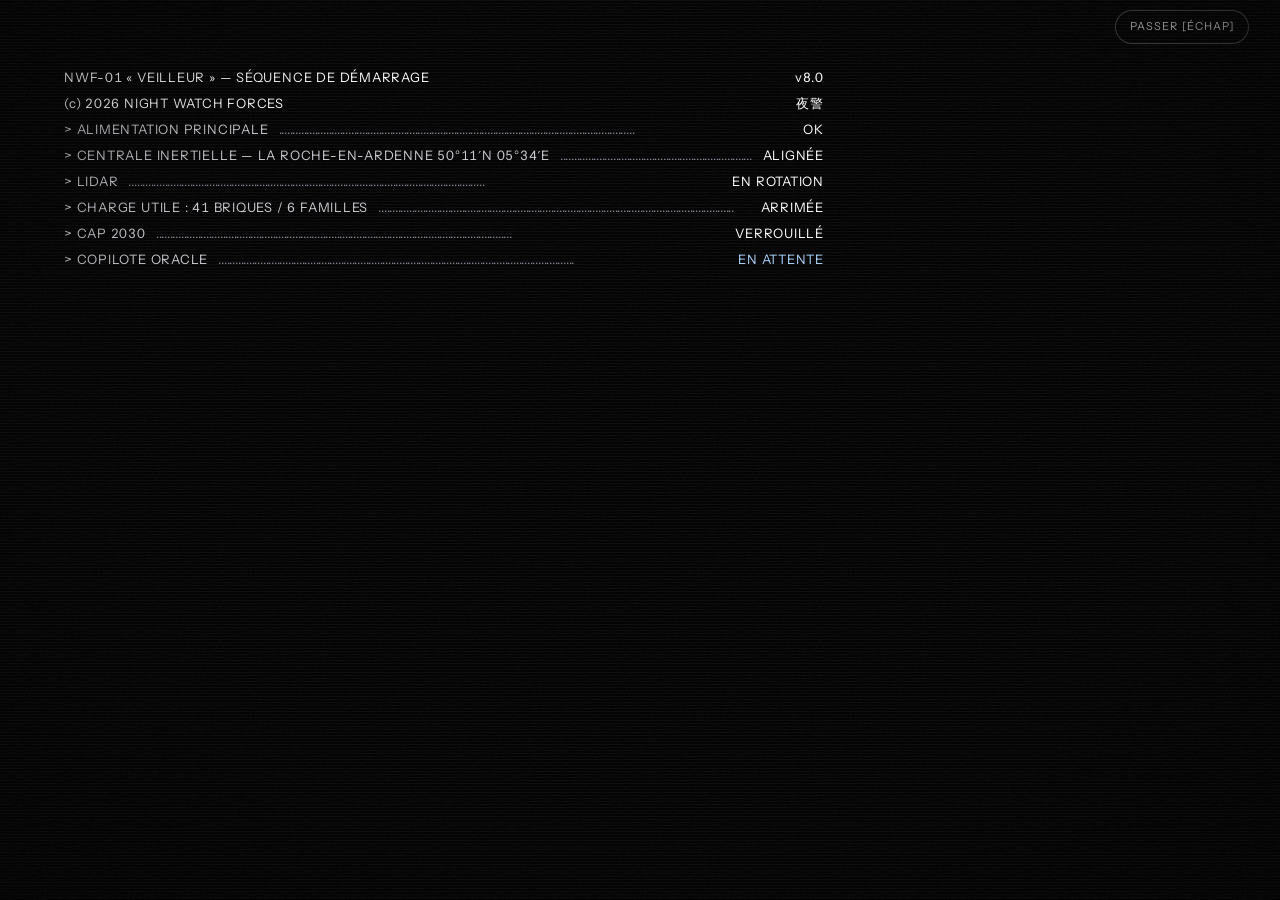
==== commit 82dbe206: "Adresses de contact sur studiovisions.io (v8.6.2-a) Co-Authored-By: Claude Fable 5.2 <noreply@anthro" ====
--- a/index.html
+++ b/index.html
@@ -12,9 +12,9 @@
 <meta name="apple-mobile-web-app-status-bar-style" content="black-translucent">
 <meta name="apple-mobile-web-app-title" content="Studio Visions">
 <link rel="icon" href="data:image/svg+xml,%3Csvg xmlns='http://www.w3.org/2000/svg' viewBox='0 0 32 32'%3E%3Crect width='32' height='32' fill='%23000'/%3E%3Crect x='3.5' y='3.5' width='25' height='25' fill='none' stroke='%23eaf2ff'/%3E%3Ctext x='16' y='21' font-family='Helvetica,Arial' font-size='12' font-weight='700' fill='%23fff' text-anchor='middle'%3ESV%3C/text%3E%3C/svg%3E">
-<link rel="stylesheet" href="css/v7.css?v=8.6.1">
-<link rel="stylesheet" href="css/oracle.css?v=8.6.1">
-<link rel="stylesheet" href="css/deck.css?v=8.6.1">
+<link rel="stylesheet" href="css/v7.css?v=8.6.2">
+<link rel="stylesheet" href="css/oracle.css?v=8.6.2">
+<link rel="stylesheet" href="css/deck.css?v=8.6.2">
 </head>
 <body>
 <canvas id="terrain" aria-hidden="true"></canvas>
@@ -54,15 +54,15 @@
 
 <noscript>
   <div style="position:fixed;inset:0;z-index:100;background:#000;color:#fff;display:flex;align-items:center;justify-content:center;text-align:center;padding:24px;font-family:system-ui,sans-serif">
-    <p>Studio Visions — le studio IA de Night Watch Forces.<br>Active JavaScript pour entrer au poste de pilotage, ou écris à <a href="mailto:sam@studiovisions.eu" style="color:#fff">sam@studiovisions.eu</a>.</p>
+    <p>Studio Visions — le studio IA de Night Watch Forces.<br>Active JavaScript pour entrer au poste de pilotage, ou écris à <a href="mailto:sam@studiovisions.io" style="color:#fff">sam@studiovisions.io</a>.</p>
   </div>
 </noscript>
-<script src="js/content.js?v=8.6.1"></script>
-<script src="js/fx.js?v=8.6.1"></script>
-<script src="js/adn.js?v=8.6.1"></script>
-<script src="js/voice.js?v=8.6.1"></script>
-<script src="js/catalogue.js?v=8.6.1"></script>
-<script src="js/oracle.js?v=8.6.1"></script>
-<script src="js/app.js?v=8.6.1"></script>
+<script src="js/content.js?v=8.6.2"></script>
+<script src="js/fx.js?v=8.6.2"></script>
+<script src="js/adn.js?v=8.6.2"></script>
+<script src="js/voice.js?v=8.6.2"></script>
+<script src="js/catalogue.js?v=8.6.2"></script>
+<script src="js/oracle.js?v=8.6.2"></script>
+<script src="js/app.js?v=8.6.2"></script>
 </body>
 </html>
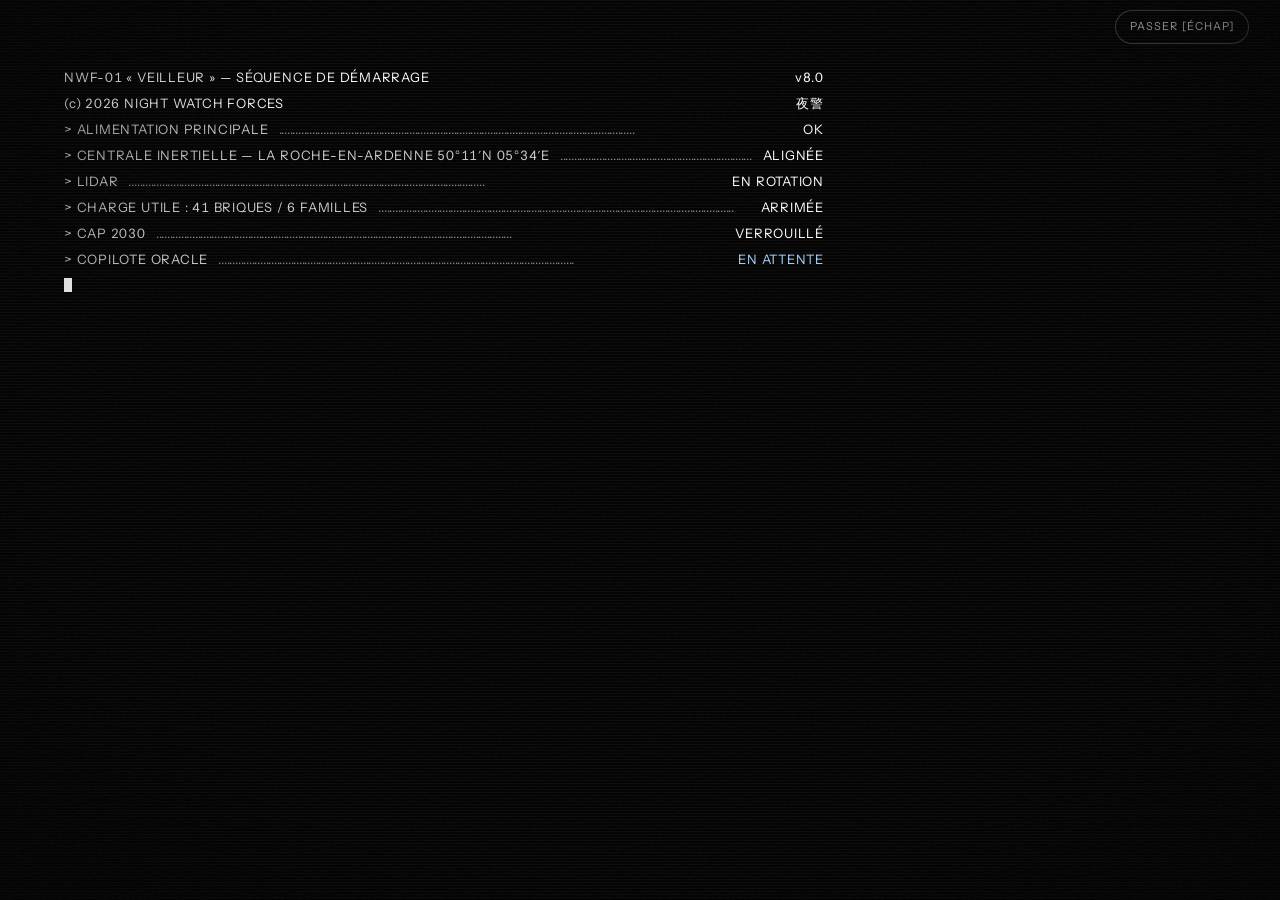
==== commit c08e01e3: "Accueil : entrée « Vers moi », adresse cockpit.studiovisions.io (v8.6.3-a) Co-Authored-By: Claude Fa" ====
--- a/index.html
+++ b/index.html
@@ -12,9 +12,9 @@
 <meta name="apple-mobile-web-app-status-bar-style" content="black-translucent">
 <meta name="apple-mobile-web-app-title" content="Studio Visions">
 <link rel="icon" href="data:image/svg+xml,%3Csvg xmlns='http://www.w3.org/2000/svg' viewBox='0 0 32 32'%3E%3Crect width='32' height='32' fill='%23000'/%3E%3Crect x='3.5' y='3.5' width='25' height='25' fill='none' stroke='%23eaf2ff'/%3E%3Ctext x='16' y='21' font-family='Helvetica,Arial' font-size='12' font-weight='700' fill='%23fff' text-anchor='middle'%3ESV%3C/text%3E%3C/svg%3E">
-<link rel="stylesheet" href="css/v7.css?v=8.6.2">
-<link rel="stylesheet" href="css/oracle.css?v=8.6.2">
-<link rel="stylesheet" href="css/deck.css?v=8.6.2">
+<link rel="stylesheet" href="css/v7.css?v=8.6.3">
+<link rel="stylesheet" href="css/oracle.css?v=8.6.3">
+<link rel="stylesheet" href="css/deck.css?v=8.6.3">
 </head>
 <body>
 <canvas id="terrain" aria-hidden="true"></canvas>
@@ -57,12 +57,12 @@
     <p>Studio Visions — le studio IA de Night Watch Forces.<br>Active JavaScript pour entrer au poste de pilotage, ou écris à <a href="mailto:sam@studiovisions.io" style="color:#fff">sam@studiovisions.io</a>.</p>
   </div>
 </noscript>
-<script src="js/content.js?v=8.6.2"></script>
-<script src="js/fx.js?v=8.6.2"></script>
-<script src="js/adn.js?v=8.6.2"></script>
-<script src="js/voice.js?v=8.6.2"></script>
-<script src="js/catalogue.js?v=8.6.2"></script>
-<script src="js/oracle.js?v=8.6.2"></script>
-<script src="js/app.js?v=8.6.2"></script>
+<script src="js/content.js?v=8.6.3"></script>
+<script src="js/fx.js?v=8.6.3"></script>
+<script src="js/adn.js?v=8.6.3"></script>
+<script src="js/voice.js?v=8.6.3"></script>
+<script src="js/catalogue.js?v=8.6.3"></script>
+<script src="js/oracle.js?v=8.6.3"></script>
+<script src="js/app.js?v=8.6.3"></script>
 </body>
 </html>
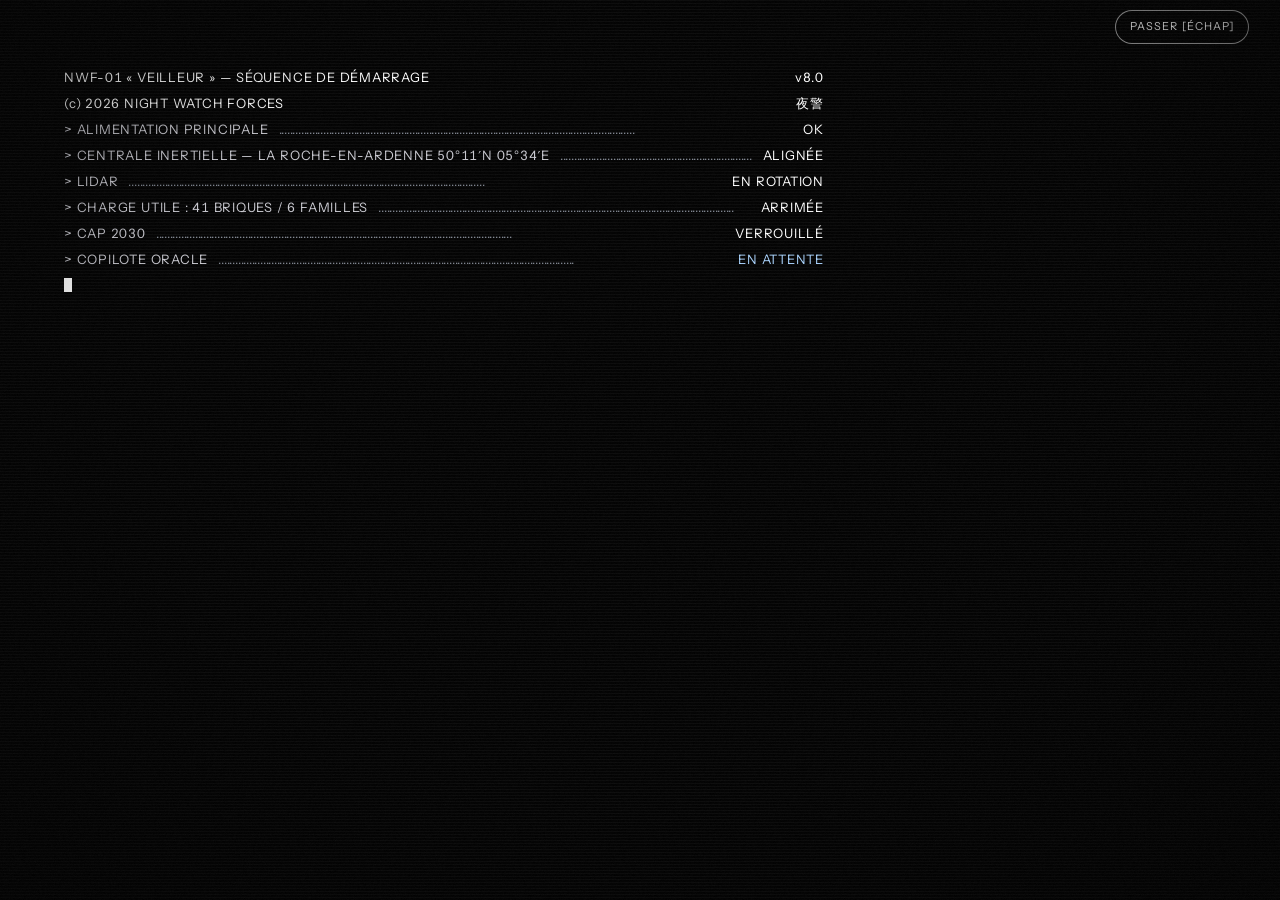
==== commit 2a55eff7: "Commandes toujours lisibles (v8.6.4-a, Delta 0.1.1) Co-Authored-By: Claude Fable 5.2 <noreply@anthro" ====
--- a/index.html
+++ b/index.html
@@ -12,9 +12,9 @@
 <meta name="apple-mobile-web-app-status-bar-style" content="black-translucent">
 <meta name="apple-mobile-web-app-title" content="Studio Visions">
 <link rel="icon" href="data:image/svg+xml,%3Csvg xmlns='http://www.w3.org/2000/svg' viewBox='0 0 32 32'%3E%3Crect width='32' height='32' fill='%23000'/%3E%3Crect x='3.5' y='3.5' width='25' height='25' fill='none' stroke='%23eaf2ff'/%3E%3Ctext x='16' y='21' font-family='Helvetica,Arial' font-size='12' font-weight='700' fill='%23fff' text-anchor='middle'%3ESV%3C/text%3E%3C/svg%3E">
-<link rel="stylesheet" href="css/v7.css?v=8.6.3">
-<link rel="stylesheet" href="css/oracle.css?v=8.6.3">
-<link rel="stylesheet" href="css/deck.css?v=8.6.3">
+<link rel="stylesheet" href="css/v7.css?v=8.6.4">
+<link rel="stylesheet" href="css/oracle.css?v=8.6.4">
+<link rel="stylesheet" href="css/deck.css?v=8.6.4">
 </head>
 <body>
 <canvas id="terrain" aria-hidden="true"></canvas>
@@ -57,12 +57,12 @@
     <p>Studio Visions — le studio IA de Night Watch Forces.<br>Active JavaScript pour entrer au poste de pilotage, ou écris à <a href="mailto:sam@studiovisions.io" style="color:#fff">sam@studiovisions.io</a>.</p>
   </div>
 </noscript>
-<script src="js/content.js?v=8.6.3"></script>
-<script src="js/fx.js?v=8.6.3"></script>
-<script src="js/adn.js?v=8.6.3"></script>
-<script src="js/voice.js?v=8.6.3"></script>
-<script src="js/catalogue.js?v=8.6.3"></script>
-<script src="js/oracle.js?v=8.6.3"></script>
-<script src="js/app.js?v=8.6.3"></script>
+<script src="js/content.js?v=8.6.4"></script>
+<script src="js/fx.js?v=8.6.4"></script>
+<script src="js/adn.js?v=8.6.4"></script>
+<script src="js/voice.js?v=8.6.4"></script>
+<script src="js/catalogue.js?v=8.6.4"></script>
+<script src="js/oracle.js?v=8.6.4"></script>
+<script src="js/app.js?v=8.6.4"></script>
 </body>
 </html>
--- a/css/deck.css
+++ b/css/deck.css
@@ -413,3 +413,17 @@
   .gl-head{padding:5px 8px}
 }
 @media (prefers-reduced-motion:reduce){.wp.sel::before,.play,.sndpill .eq b,.dk-coach,#panel.glass.up,#panel.glass.wipe .pin,#dossier.in{animation:none!important}}
+
+/* ---------- les commandes restent lisibles en permanence, quel que soit le fond : libellé blanc, filet marqué, fond sombre ---------- */
+.hud-btn,.skip{color:#fff;border-color:rgba(255,255,255,.62);background:rgba(0,0,0,.64);backdrop-filter:blur(8px);-webkit-backdrop-filter:blur(8px)}
+.hud-btn kbd,.btn kbd{opacity:.85}
+.sndpill,.sndpill[data-on="0"]{color:#fff;border-color:rgba(255,255,255,.62);background:rgba(0,0,0,.68)}
+.sndpill:hover,.sndpill:focus-visible{color:#000;border-color:#fff;background:#fff}
+.dk-arrow{opacity:1;border-color:rgba(255,255,255,.62);background:rgba(0,0,0,.64)}
+.vis{border-color:rgba(255,255,255,.5);background:rgba(0,0,0,.7)}
+.vis button{color:#fff}
+.vis .vl{color:#d5d5dc}
+.en-quiet{color:#e2e2e8}
+.gl-tabs a{color:#d9d9df}
+.gl-step{border-color:rgba(255,255,255,.62)}
+.dk-top .status,.dk-top .clock .dim{color:#d5d5dc}
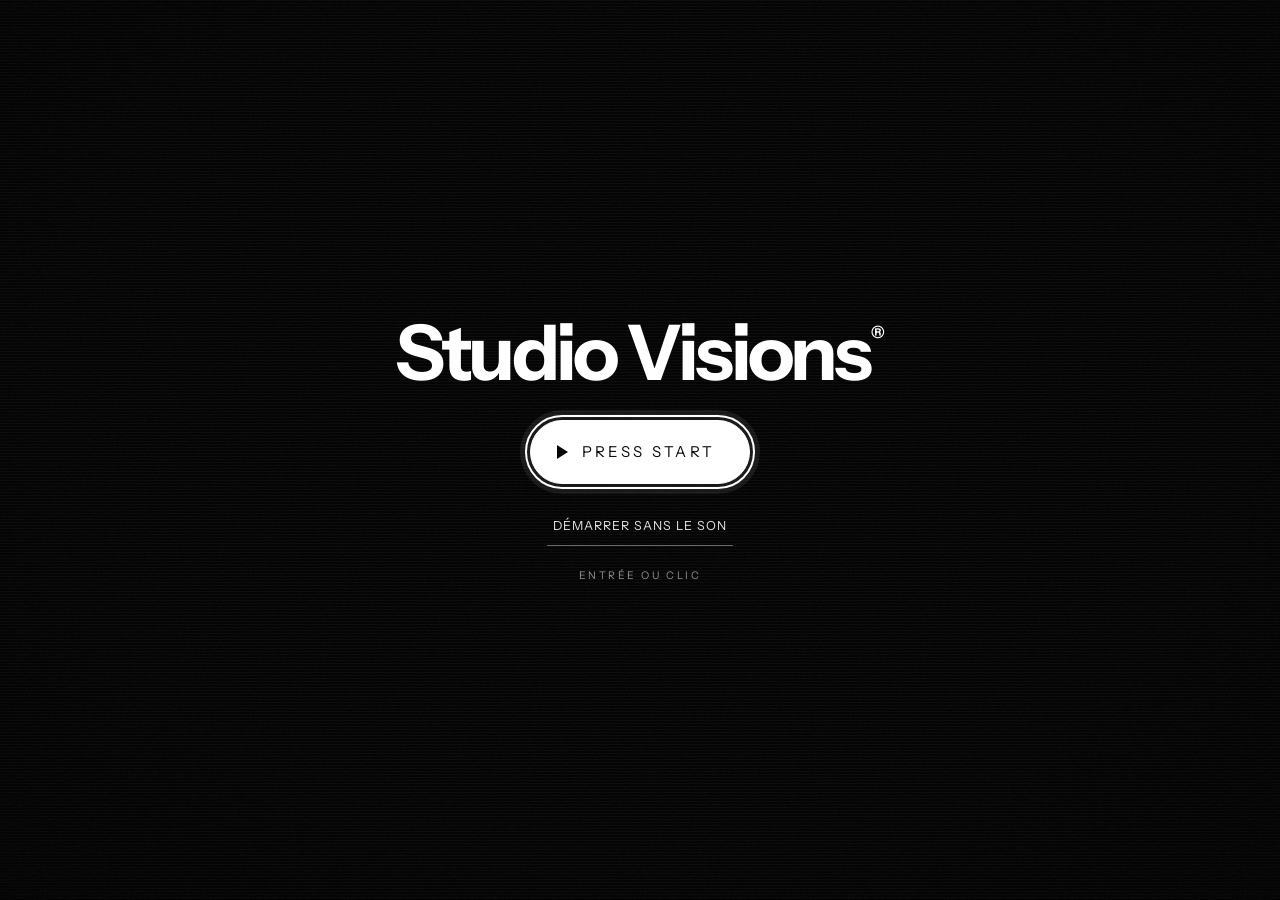
==== commit 4d0121f7: "Démarrage PRESS START avec sons, accueil ADN et galaxie plein écran, menu de jeu (v8.7.0-a, Delta 0." ====
--- a/index.html
+++ b/index.html
@@ -12,9 +12,9 @@
 <meta name="apple-mobile-web-app-status-bar-style" content="black-translucent">
 <meta name="apple-mobile-web-app-title" content="Studio Visions">
 <link rel="icon" href="data:image/svg+xml,%3Csvg xmlns='http://www.w3.org/2000/svg' viewBox='0 0 32 32'%3E%3Crect width='32' height='32' fill='%23000'/%3E%3Crect x='3.5' y='3.5' width='25' height='25' fill='none' stroke='%23eaf2ff'/%3E%3Ctext x='16' y='21' font-family='Helvetica,Arial' font-size='12' font-weight='700' fill='%23fff' text-anchor='middle'%3ESV%3C/text%3E%3C/svg%3E">
-<link rel="stylesheet" href="css/v7.css?v=8.6.4">
-<link rel="stylesheet" href="css/oracle.css?v=8.6.4">
-<link rel="stylesheet" href="css/deck.css?v=8.6.4">
+<link rel="stylesheet" href="css/v7.css?v=8.7.0">
+<link rel="stylesheet" href="css/oracle.css?v=8.7.0">
+<link rel="stylesheet" href="css/deck.css?v=8.7.0">
 </head>
 <body>
 <canvas id="terrain" aria-hidden="true"></canvas>
@@ -57,12 +57,12 @@
     <p>Studio Visions — le studio IA de Night Watch Forces.<br>Active JavaScript pour entrer au poste de pilotage, ou écris à <a href="mailto:sam@studiovisions.io" style="color:#fff">sam@studiovisions.io</a>.</p>
   </div>
 </noscript>
-<script src="js/content.js?v=8.6.4"></script>
-<script src="js/fx.js?v=8.6.4"></script>
-<script src="js/adn.js?v=8.6.4"></script>
-<script src="js/voice.js?v=8.6.4"></script>
-<script src="js/catalogue.js?v=8.6.4"></script>
-<script src="js/oracle.js?v=8.6.4"></script>
-<script src="js/app.js?v=8.6.4"></script>
+<script src="js/content.js?v=8.7.0"></script>
+<script src="js/fx.js?v=8.7.0"></script>
+<script src="js/adn.js?v=8.7.0"></script>
+<script src="js/voice.js?v=8.7.0"></script>
+<script src="js/catalogue.js?v=8.7.0"></script>
+<script src="js/oracle.js?v=8.7.0"></script>
+<script src="js/app.js?v=8.7.0"></script>
 </body>
 </html>
--- a/css/deck.css
+++ b/css/deck.css
@@ -427,3 +427,68 @@
 .gl-tabs a{color:#d9d9df}
 .gl-step{border-color:rgba(255,255,255,.62)}
 .dk-top .status,.dk-top .clock .dim{color:#d5d5dc}
+
+/* ---------- porte d'entrée : « press start », puis le démarrage prend son temps ---------- */
+#boot .gate{position:absolute;inset:0;z-index:2;display:flex;flex-direction:column;align-items:center;justify-content:center;gap:22px;text-align:center;padding:24px}
+#boot .gate[hidden]{display:none}
+.g-name{margin:0 0 6px;font-size:clamp(34px,6vw,84px);font-weight:700;letter-spacing:-.05em;line-height:1;color:#fff}
+.g-name sup{font-size:.22em;letter-spacing:0;vertical-align:top;position:relative;top:.5em;margin-left:.1em}
+.g-start{display:inline-flex;align-items:center;gap:14px;height:64px;padding:0 34px 0 26px;border:1px solid #fff;border-radius:32px;font-size:15px;letter-spacing:.22em;color:#fff;box-shadow:0 0 0 10px rgba(255,255,255,.08);animation:halo 2.2s ease-in-out infinite,gblink 1.3s steps(2,start) infinite}
+.g-start i{width:0;height:0;border-left:11px solid currentColor;border-top:7px solid transparent;border-bottom:7px solid transparent}
+.g-start:hover,.g-start:focus-visible{background:#fff;color:#000;animation:none}
+@keyframes gblink{50%{color:rgba(255,255,255,.55)}}
+.g-quiet{padding:10px 6px;font-size:12.5px;letter-spacing:.08em;text-transform:uppercase;color:#e2e2e8;border-bottom:1px solid rgba(255,255,255,.4)}
+.g-quiet:hover,.g-quiet:focus-visible{color:#fff;border-bottom-color:#fff}
+.g-hint{margin:0;font-size:10.5px;letter-spacing:.24em;color:var(--mute)}
+#boot .log{font-size:clamp(12px,1.35vw,15px);line-height:2.3}
+
+/* ---------- accueil : l'essaim prend tout l'écran, le texte et le menu sont posés dessus ---------- */
+#title::before{background:linear-gradient(to top,rgba(0,0,0,.82) 0%,rgba(0,0,0,.34) 34%,rgba(0,0,0,0) 58%),linear-gradient(to right,rgba(0,0,0,.62),rgba(0,0,0,0) 46%)}
+.en-form{display:flex;flex-direction:column;gap:3px;font-size:10.5px;letter-spacing:.1em}
+.en-form b{margin-bottom:4px}
+.en-form span{display:block;color:#c9c9d0;font-variant-numeric:tabular-nums}
+.en-name{font-size:clamp(40px,min(9.4vw,19vh),158px)}
+.en-line{margin-bottom:clamp(14px,2.4vh,24px)}
+/* le menu, comme dans un jeu : une ligne sélectionnée, un curseur, un mot de jeu et ce qu'il fait */
+.gm{list-style:none;margin:0;padding:0;display:flex;flex-direction:column;gap:2px;width:min(560px,100%)}
+.gm button{position:relative;width:100%;display:grid;grid-template-columns:26px minmax(118px,auto) minmax(0,1fr);align-items:baseline;gap:12px;padding:10px 16px 10px 30px;text-align:left;color:#fff;border-left:1px solid rgba(255,255,255,.3);background:rgba(0,0,0,.35)}
+.gm button small{font-size:10px;letter-spacing:.1em;color:#b9b9c2}
+.gm button b{font-size:15px;font-weight:700;letter-spacing:.14em}
+.gm button span{font-size:13px;color:#d5d5dc;white-space:nowrap;overflow:hidden;text-overflow:ellipsis}
+.gm button::before{content:"";position:absolute;left:11px;top:50%;margin-top:-5px;border-left:8px solid currentColor;border-top:5px solid transparent;border-bottom:5px solid transparent;opacity:0}
+.gm button.sel{background:#fff;color:#000;border-left-color:#fff}
+.gm button.sel small,.gm button.sel span{color:#333}
+.gm button.sel::before{opacity:1;animation:blinkdot 1s steps(2,start) infinite}
+.gm button:focus-visible{outline:none}
+.gm-hint{margin:14px 0 0;font-size:10px;letter-spacing:.18em;color:#b9b9c2}
+@media (max-width:860px){
+  .en-form{top:62px;font-size:9.5px}
+  .en-form span:nth-child(n+4){display:none}
+  #title{grid-template-rows:auto 1fr auto}             /* le menu tient en bas, sous le pouce ; l'essaim garde le haut de l'écran */
+  .en-main{align-self:end;padding:18px 0 14px}
+  .en-k{margin-bottom:10px;font-size:11px}
+  .en-line{margin:10px 0 14px;font-size:19px}
+  .gm button{grid-template-columns:22px minmax(0,1fr);gap:1px 10px;padding:8px 12px 8px 28px}
+  .gm button b{font-size:14px}
+  .gm button span{grid-column:2;font-size:12px}
+  .gm-hint{margin-top:10px;letter-spacing:.1em}
+  .en-foot{padding-top:10px;gap:3px;font-size:10.5px}
+}
+/* petit écran en hauteur : seule l'entrée choisie garde sa phrase */
+@media (max-width:860px) and (max-height:640px){
+  .gm button span{display:none}
+  .gm button.sel span{display:block}
+  .en-foot .en-r{display:none}
+}
+/* téléphone couché : le menu passe sur deux colonnes */
+@media (max-width:960px) and (max-height:520px){
+  .en-k,.en-line,.gm-hint{display:none}
+  .en-main{padding:10px 0 10px}
+  .en-name{margin-bottom:12px}
+  .gm{display:grid;grid-template-columns:1fr 1fr;gap:2px 8px;width:100%}
+  .gm button{grid-template-columns:22px minmax(0,1fr);gap:0 10px;padding:8px 12px 8px 28px}
+  .gm button span{display:none}
+  .en-foot{flex-direction:row;padding-top:8px}
+  .en-foot .en-r{display:none}
+}
+@media (prefers-reduced-motion:reduce){.g-start,.gm button.sel::before{animation:none!important}}
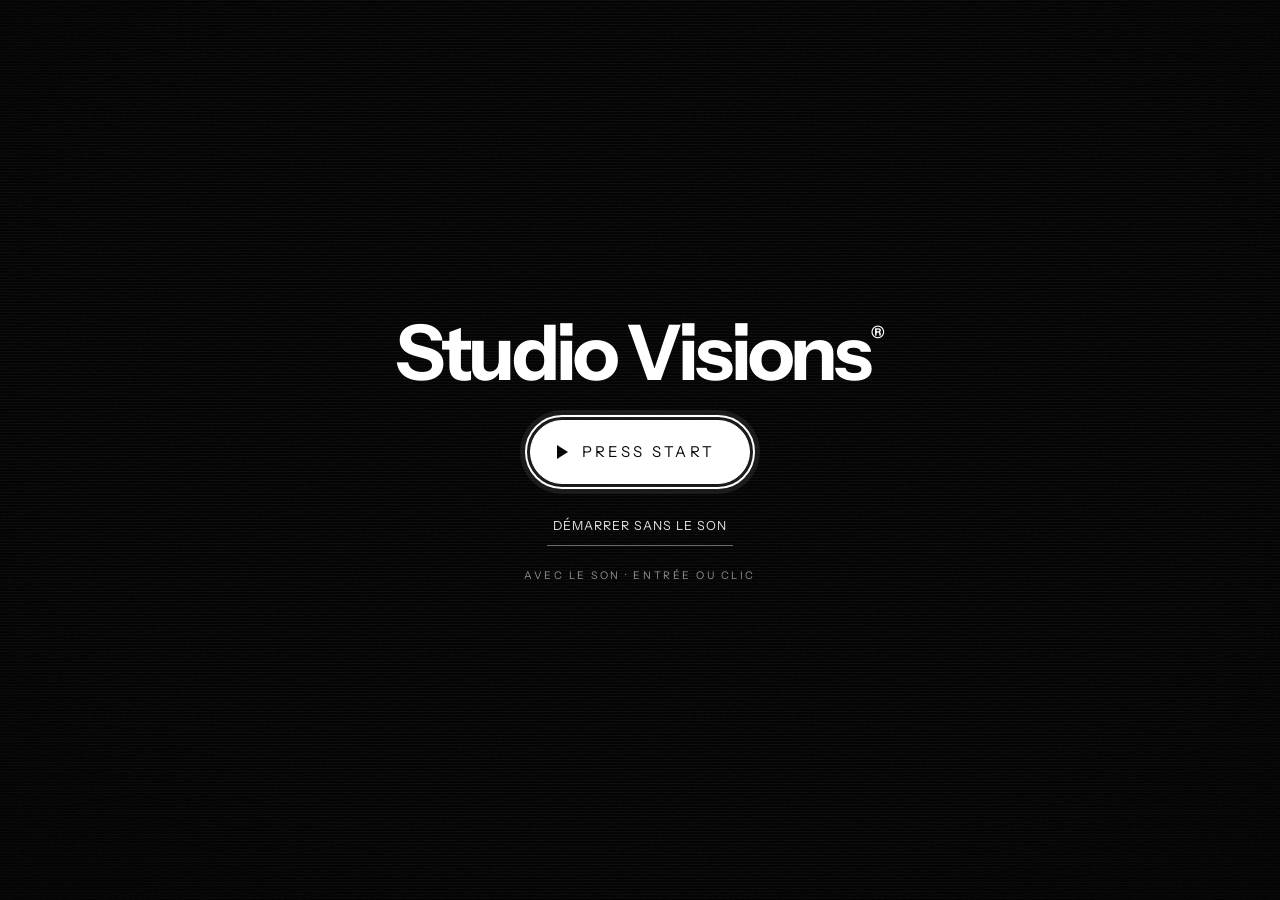
==== commit 3687fb3c: "Textes du démarrage et de l'accueil revus (v8.7.1-a, Delta 0.2.1) Co-Authored-By: Claude Fable 5.2 <" ====
--- a/index.html
+++ b/index.html
@@ -12,9 +12,9 @@
 <meta name="apple-mobile-web-app-status-bar-style" content="black-translucent">
 <meta name="apple-mobile-web-app-title" content="Studio Visions">
 <link rel="icon" href="data:image/svg+xml,%3Csvg xmlns='http://www.w3.org/2000/svg' viewBox='0 0 32 32'%3E%3Crect width='32' height='32' fill='%23000'/%3E%3Crect x='3.5' y='3.5' width='25' height='25' fill='none' stroke='%23eaf2ff'/%3E%3Ctext x='16' y='21' font-family='Helvetica,Arial' font-size='12' font-weight='700' fill='%23fff' text-anchor='middle'%3ESV%3C/text%3E%3C/svg%3E">
-<link rel="stylesheet" href="css/v7.css?v=8.7.0">
-<link rel="stylesheet" href="css/oracle.css?v=8.7.0">
-<link rel="stylesheet" href="css/deck.css?v=8.7.0">
+<link rel="stylesheet" href="css/v7.css?v=8.7.1">
+<link rel="stylesheet" href="css/oracle.css?v=8.7.1">
+<link rel="stylesheet" href="css/deck.css?v=8.7.1">
 </head>
 <body>
 <canvas id="terrain" aria-hidden="true"></canvas>
@@ -57,12 +57,12 @@
     <p>Studio Visions — le studio IA de Night Watch Forces.<br>Active JavaScript pour entrer au poste de pilotage, ou écris à <a href="mailto:sam@studiovisions.io" style="color:#fff">sam@studiovisions.io</a>.</p>
   </div>
 </noscript>
-<script src="js/content.js?v=8.7.0"></script>
-<script src="js/fx.js?v=8.7.0"></script>
-<script src="js/adn.js?v=8.7.0"></script>
-<script src="js/voice.js?v=8.7.0"></script>
-<script src="js/catalogue.js?v=8.7.0"></script>
-<script src="js/oracle.js?v=8.7.0"></script>
-<script src="js/app.js?v=8.7.0"></script>
+<script src="js/content.js?v=8.7.1"></script>
+<script src="js/fx.js?v=8.7.1"></script>
+<script src="js/adn.js?v=8.7.1"></script>
+<script src="js/voice.js?v=8.7.1"></script>
+<script src="js/catalogue.js?v=8.7.1"></script>
+<script src="js/oracle.js?v=8.7.1"></script>
+<script src="js/app.js?v=8.7.1"></script>
 </body>
 </html>
